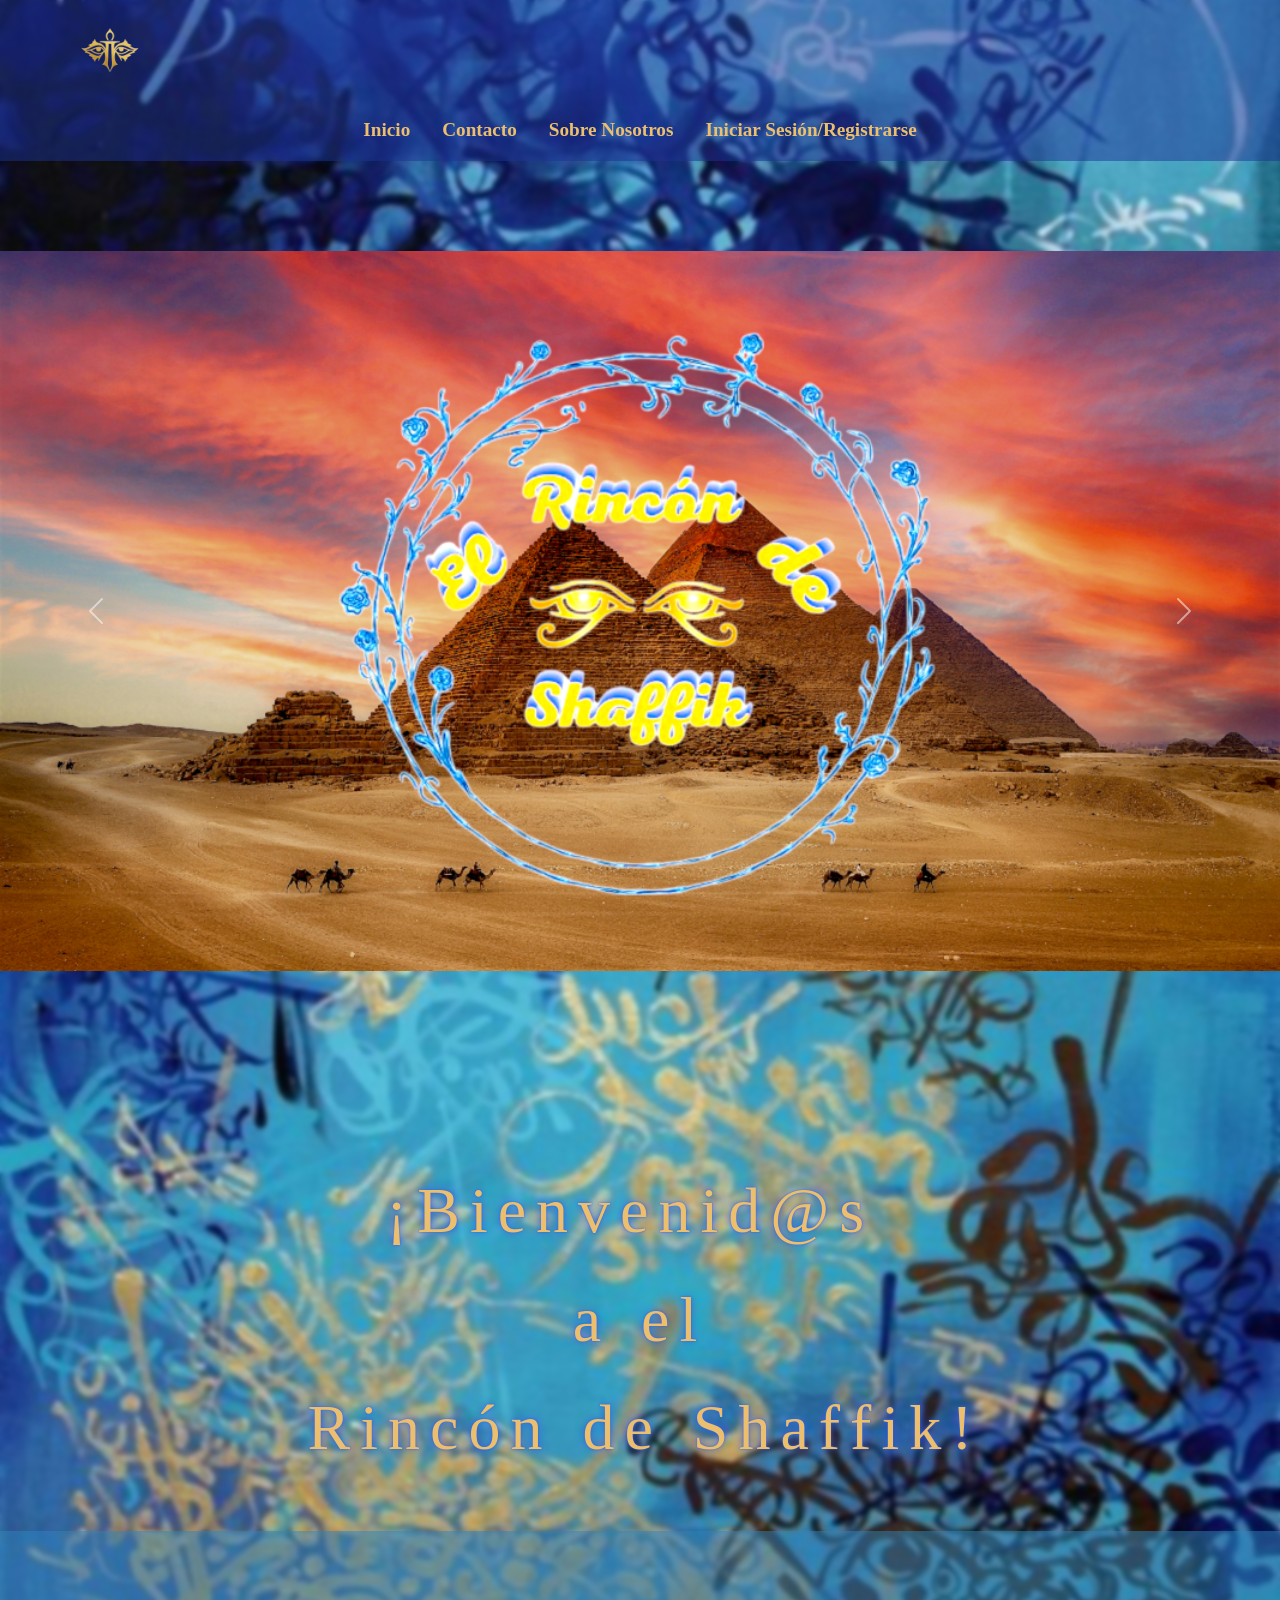
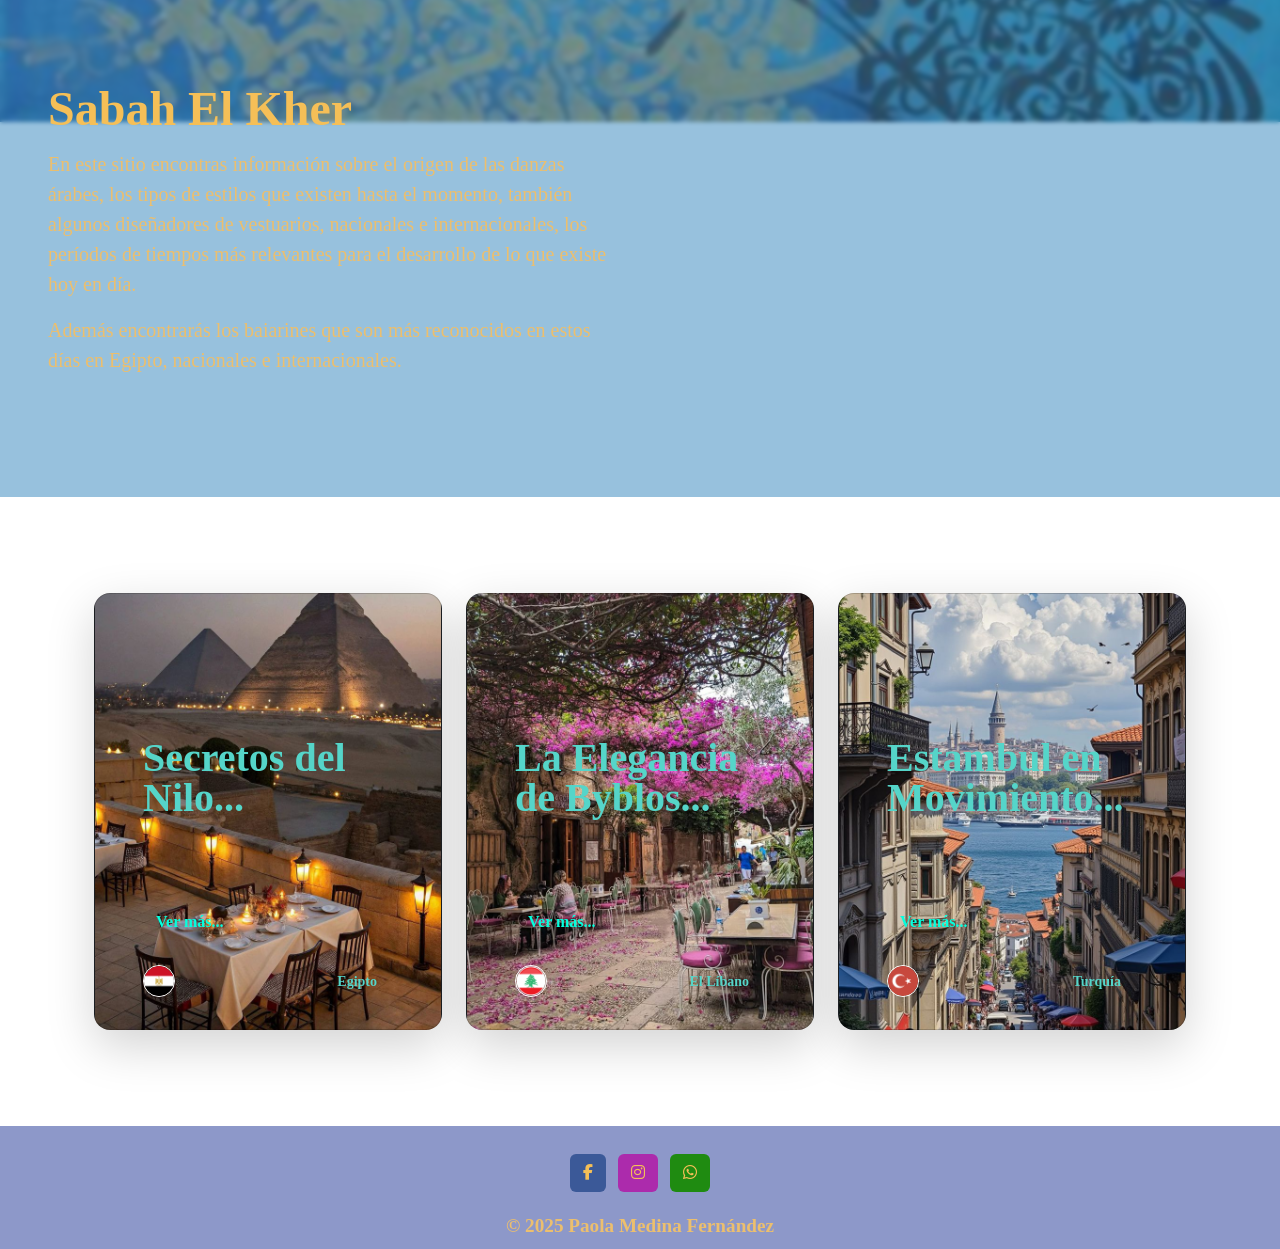
==== HTML/index.html @ 40ec4230 "tarea dos de bootstrap 'modificar nosotros'" ====
<!DOCTYPE html>
<html lang="en">
<head>
    <meta charset="UTF-8">
    <meta name="viewport" content="width=device-width, initial-scale=1.0">
    <title>El Rincón de Shafik</title>
    <link rel="shortcut icon" href="/img/logo1.png" type="image/x-pnj">
    <link href="https://cdn.jsdelivr.net/npm/bootstrap@5.2.3/dist/css/bootstrap.min.css" rel="stylesheet" integrity="sha384-rbsA2VBKQhggwzxH7pPCaAqO46MgnOM80zW1RWuH61DGLwZJEdK2Kadq2F9CUG65" crossorigin="anonymous">
    <link rel="stylesheet" href="https://cdnjs.cloudflare.com/ajax/libs/font-awesome/6.4.0/css/all.min.css">
    <link rel="stylesheet" href="/CSS/style.css">
</head>
<body>
    <div class="bckgd">
        <header class="header">
            <div class="container-fluid d-flex flex-wrap justify-content-center align-items-center">
                <a class="d-flex mb-sm-0 mb-md-0 mb-lg-0 me-lg-auto me-md-auto me-sm-auto ms-5" href="/HTML/index.html" >
                    <img src="/img/1.png" alt="Logo" height="100">
                </a>
            </div>
        </header>
        <nav class="navbar navbar-expand-lg">
            <div class="container-fluid d-flex flex-wrap justify-content-center">
                <button class="navbar-toggler" data-bs-toggle="collapse" data-bs-target="#miMenu">
                    <span class="navbar-toggler-icon text-info"></span>
                </button>
                <div class="collapse navbar-collapse " id="miMenu">
                    <ul class="nav me-auto justify-content-center mx-auto">
                        <li class="nav-item"  id="bin">
                            <a href="/HTML/index.html" class="nav-link nav-active" id="leter" aria-current="page">Inicio</a>
                        </li>
                        <li class="nav-item" id="bco">
                            <a href="/HTML/contact.html" class="nav-link" id="leter">Contacto</a>
                        </li>
                        <li class="nav-item" id="bus">
                            <a href="/HTML/us.html" class="nav-link" id="leter">Sobre Nosotros</a>
                        </li>
                        <li class="nav-item" id="blo">
                            <a href="/HTML/login.html" class="nav-link" id="leter">Iniciar Sesión/Registrarse</a>
                        </li>
                    </ul>
                </div>
            </div>
        </nav>
    </div>
    <div class="carousel carousel-fade" id="mCarrusel">
        <div class="carousel-inner">
            <div class="carousel-item active">
                <img src="/img/7YrobQvFFzw8aWsAUtoYXB.png" alt="Piramides">
            </div>
            <div class="carousel-item">
                <img src="/img/Pyramid of Giza 1.webp" alt="Piramides de Giza">
            </div>
            <div class="carousel-item">
                <img src="/ruinas-de-palmira-en-siria-51965-xl.jpg" alt="Ruinas de Palimra">
            </div>
        </div>
        <button class="carousel-control-prev" type="button" data-bs-target="#mCarrusel" data-bs-slide="prev"> 
            <span class="carousel-control-prev-icon" aria-hidden="true"></span> 
            <span class="visually-hidden">Previous</span> 
        </button> 
        <button class="carousel-control-next" type="button" data-bs-target="#mCarrusel" data-bs-slide="next"> 
            <span class="carousel-control-next-icon" aria-hidden="true"></span> 
            <span class="visually-hidden">Next</span> 
        </button>
    </div>
    <main>
        <div class="animated-text-container my-5">
            <h1 class="wave-text">
                <span class="wel">¡</span>
                <span class="wel">B</span>
                <span class="wel">i</span>
                <span class="wel">e</span>
                <span class="wel">n</span>
                <span class="wel">v</span>
                <span class="wel">e</span>
                <span class="wel">n</span>
                <span class="wel">i</span>
                <span class="wel">d</span>
                <span class="wel">@</span>
                <span class="wel">s</span>
                <span class="wel"></span>
                <span class="wel"></span>
                <span class="wel"></span>
            </h1>
            <h1 class="wa-text">
                <span class="wel">a</span>
                <span class="wel"></span>
                <span class="wel"></span>
                <span class="wel"></span>
                <span class="wel">e</span>
                <span class="wel">l</span>
                <span class="wel"></span>
            </h1>
            <h1 class="wav-text">
                <span class="wel">R</span>
                <span class="wel">i</span>
                <span class="wel">n</span>
                <span class="wel">c</span>
                <span class="wel">ó</span>
                <span class="wel">n</span>
                <span class="wel"></span>
                <span class="wel"></span>
                <span class="wel"></span>
                <span class="wel">d</span>
                <span class="wel">e</span>
                <span class="wel"></span>
                <span class="wel"></span>
                <span class="wel"></span>
                <span class="wel">S</span>
                <span class="wel">h</span>
                <span class="wel">a</span>
                <span class="wel">f</span>
                <span class="wel">f</span>
                <span class="wel">i</span>
                <span class="wel">k</span>
                <span class="wel">!</span>
            </h1>
        </div>
    </main>
    <article class="heroe">
        <div class="row flex-lg-row-reverse align-items-center g-5 py-5">
            <div class="col-10 col-sm-8 col-lg-6">
                <iframe id="vid" width="560" height="415" src="https://www.youtube.com/embed/DzG20oCSsX0?si=SPbacBWcIrdBKL2g&autoplay=1&mute=1" title="YouTube video player" frameborder="0" allow="accelerometer; autoplay; clipboard-write; encrypted-media; gyroscope; picture-in-picture; web-share" referrerpolicy="strict-origin-when-cross-origin" allowfullscreen></iframe>
            </div>
            <div class="col-lg-6 bk">
                <h1 id="texto" style="color: #f5bf57;" class=" display-5 fw-bold lh-1 mb-3 ps-5">Sabah El Kher</h1>
                <p class="lead ps-5" id="texto">En este sitio encontras información sobre el origen de las danzas árabes,
                        los tipos de estilos que existen hasta el momento, también algunos diseñadores de 
                        vestuarios, nacionales e internacionales, los períodos de tiempos más relevantes 
                        para el desarrollo de lo que existe hoy en día.
                </p>
                <p class="lead ps-5" id="texto">Además encontrarás los baiarines que son más reconocidos en estos días en
                        Egipto, nacionales e internacionales.
                </p>
            </div>
        </div>
    </article>    
    <section>
        <div class="container px-4 py-5" id="custom-cards">
            <div class="row row-cols-1 row-cols-lg-3 align-items-stretch g-4 py-5">
                <div class="col">
                    <div class="card card-cover h-100 overflow-hidden text-bg-dark rounded-4 shadow-lg" style="background-image: url('/img/Romantic_dinner_in_Egypt_.jfif');">
                        <div class="d-flex flex-column h-100 p-5 pb-3 text-white text-shadow-1">
                            <h3 class="pt-5 mt-5 mb-4 display-6 lh-1 fw-bold" id="tto">Secretos del Nilo...</h3>
                            <small class="pt-5 mt-2 mb-4 display-6 lh-1 fw-bold">
                                <button type="button" class=" btn" id="tite" data-bs-toggle="modal" data-bs-target="#egiptoModal">Ver más...</button>
                            </small>
                            <ul class="d-flex list-unstyled mt-auto">
                                <li class="me-auto">
                                    <img src="/img/3253478-egypt-icon-flag_106773.png" alt="Egipto" width="32" height="32" class="rounded-circle border border-white">
                                </li>
                                <li class="d-flex align-items-center me-3">
                                    <svg class="bi me-2" width="1em" height="1em"><use xlink:href="#geo-fill"></use></svg>
                                    <small id="tt">Egipto</small>
                                </li>
                            </ul>
                        </div>
                    </div>
                </div>
                <div class="col">
                    <div class="card card-cover h-100 overflow-hidden text-bg-dark rounded-4 shadow-lg" style="background-image: url('/img/Byblos_lebanons.jfif');">
                        <div class="d-flex flex-column h-100 p-5 pb-3 text-white text-shadow-1">
                            <h3 class="pt-5 mt-5 mb-4 display-6 lh-1 fw-bold" id="tto">La Elegancia de Byblos...</h3>
                            <small class="pt-5 mt-2 mb-4 display-6 lh-1 fw-bold ">
                                <button type="button" class=" btn " id="tite" data-bs-toggle="modal" data-bs-target="#libanoModal">Ver más...</button>
                            </small>
                            <ul class="d-flex list-unstyled mt-auto">
                                <li class="me-auto">
                                    <img src="/img/lebanon_18157.png" alt="El Líbano" width="32" height="32" class="rounded-circle border border-white">
                                </li>
                                <li class="d-flex align-items-center me-3">
                                    <svg class="bi me-2" width="1em" height="1em"><use xlink:href="#geo-fill"></use></svg>
                                    <small id="tt">El Líbano</small>
                                </li>
                            </ul>
                        </div>
                    </div>
                </div>
                <div class="col">
                    <div class="card card-cover h-100 overflow-hidden text-bg-dark rounded-4 shadow-lg" style="background-image: url('/img/turquia.jfif');">
                        <div class="d-flex flex-column h-100 p-5 pb-3 text-shadow-1">
                            <h3 class="pt-5 mt-5 mb-2 display-6 lh-1 fw-bold" id="tto">Estambul en Movimiento...</h3>
                            <small class="pt-5 mt-4 mb-4 display-6 lh-1 fw-bold">
                                <button type="button" class=" btn" id="tite" data-bs-toggle="modal" data-bs-target="#turquiaModal">Ver más...</button>
                            </small>
                            <ul class="d-flex list-unstyled mt-auto">
                                <li class="me-auto">
                                    <img src="/img/turkey_flag_icon_228696.png" alt="Bootstrap" width="32" height="32" class="rounded-circle border border-white">
                                </li>
                                <li class="d-flex align-items-center me-3">
                                    <svg class="bi me-2" width="1em" height="1em"><use xlink:href="#geo-fill"></use></svg>
                                    <small id="tt">Turquía</small>
                                </li>
                            </ul>
                        </div>
                    </div>
                </div>
            </div>
        </div>
    </section>
    <div class="fot">
        <footer class="text-center text-white">
            <div class="container p-4 pb-0">
                <section class="mb-2">
                    <a class="btn btn-floating m-1" id="face" href="#!" role="button">
                        <i class="fab fa-facebook-f"></i
                    ></a>
                    <a class="btn btn-floating m-1" id="inst" href="#!" role="button">
                        <i class="fab fa-instagram"></i
                    ></a>
                    <a class="btn btn-floating m-1" id="wha"href="#!" role="button">
                        <i class="fab fa-whatsapp"></i>
                    </a>
                </section>
            </div>
            <div class="text-center p-2 cred">
                © 2025 Paola Medina Fernández
            </div>
        </footer>
    </div>
    <div class="modal fade" id="egiptoModal" tabindex="-1" aria-labelledby="egiptoModalLabel" aria-hidden="true" style="width: 100vw; height: 100vh;">
        <div class="modal-dialog modal-lg modal-dialog-centered">
            <div class="modal-content modal-egipto">
                <div class="modal-header" style="border-bottom: none;">
                    <h5 class="modal-title" id="egiptoModalLabel">Secretos del Nilo</h5>
                </div>
                <div class="modal-body">
                    <p class="par">Descubre los misterios de la antigua danza egipcia y cómo los movimientos ancestrales han evolucionado para convertirse en el estilo vibrante y expresivo que conocemos hoy. Desde las tumbas faraónicas hasta los escenarios modernos, la danza es el corazón de la cultura egipcia.</p>
                </div>
                <div class="modal-footer" style="border-top: none;">
                    <button type="button" class="btn" id="buut" data-bs-dismiss="modal">Cerrar</button>
                </div>
            </div>
        </div>
    </div>
    <div class="modal fade" id="libanoModal" tabindex="-1" aria-labelledby="libanoModalLabel" aria-hidden="true" style="width: 100vw; height: 100vh;">
        <div class="modal-dialog modal-dialog-centered">
            <div class="modal-content" id="modal-libano">
                <div class="modal-header" style="border-bottom: none;">
                    <h5 class="modal-title display-4" id="libanoModalLabel">La Elegancia de Byblos</h5>
                </div>
                <div class="modal-body">
                    <p class="par">Adéntrate en la historia de la danza libanesa, un arte que combina la gracia del ballet con la pasión de los movimientos folclóricos. Aprende sobre el Dabke, la danza tradicional que une a la gente en celebraciones, y cómo la música libanesa ha influido en la danza del Medio Oriente.</p>
                </div>
                <div class="modal-footer" style="border-top: none;">
                    <button type="button" class="btn" id="buut" data-bs-dismiss="modal">Cerrar</button>
                </div>
            </div>
        </div>
    </div>
    <div class="modal fade" id="turquiaModal" tabindex="-1" aria-labelledby="turquiaModalLabel" aria-hidden="true" style="width: 100vw; height: 100vh;">
        <div class="modal-dialog modal-dialog-centered">
            <div class="modal-content modal-turquia">
                <div class="modal-header" style="border-bottom: none;">
                    <h5 class="modal-title display-4" id="turquiaModalLabel">Estambul en Movimiento</h5>
                </div>
                <div class="modal-body">
                    <p class="par">Explora la rica tradición de la danza turca, una mezcla fascinante de influencias otomanas y del Medio Oriente. Desde las animadas danzas gitanas hasta los elegantes giros de la danza sufi, sumérgete en una cultura donde la música y el movimiento cuentan historias de siglos de antigüedad.</p>
                </div>
                <div class="modal-footer" style="border-top: none;">
                    <button type="button" class="btn" id="buut" data-bs-dismiss="modal">Cerrar</button>
                </div>
            </div>
        </div>
    </div>
    <script src="https://cdn.jsdelivr.net/npm/bootstrap@5.2.3/dist/js/bootstrap.bundle.min.js" integrity="sha384-kenU1KFdBIe4zVF0s0G1M5b4hcpxyD9F7jL+jjXkk+Q2h455rYXK/7HAuoJl+0I4" crossorigin="anonymous"></script>
</body>
</html>
---- CSS/style.css ----
@import url('/CSS/index.css');
@import url('/CSS/contact.css');
@import url('/CSS/login.css');
@import url('/CSS/us.css');
@import url('/CSS/fonts.css');
@import url('/CSS/colors.css');
*{
    font-family: var(--fuente-nine);
    font-size: 16px;
    margin: 0;
    padding: 0;
}
body{
    background-image: url(/img/descarga\(3\).jfif); 
    background-repeat: no-repeat; 
    background-size: cover; 
    background-position: center; 
    background-attachment: fixed; 
    backdrop-filter: blur(2px);
}
.bckgd{
    background-color: var(--color-back);
    backdrop-filter: blur(5px);
}
.navbar-collapse #leter,
.button-container .bn #blo{
    color: var(--color-tres);
    font-weight: bold;
    font-size: larger;
}
/* Color para el estado 'activo' del enlace */
.navbar-collapse .nav-link.active {
    color: var(--color-tres);
    text-shadow: 0px 0px 5px #f9fbfc,
                0px 0px 10px #40d7f1,
                0px 0px 16px #40d7f1;
}
.navbar-collapse .nav-link:hover{
    color: var(--color-siete);
    transform: scale(1.1);
    box-shadow: none;
}
.navbar-toggler-icon {
   background-image: url("data:image/svg+xml,%3Csvg xmlns='http://www.w3.org/2000/svg' width='800px' height='800px' viewBox='0 0 24 24' fill='none'%3E%3Cpath d='M4 6H20M4 12H20M4 18H20' stroke='%2355d5c9' stroke-width='2' stroke-linecap='round' stroke-linejoin='round'/%3E%3C/svg%3E");
   filter: invert(100%) sepia(400%) saturate(2800%) hue-rotate(130deg) brightness(2000%) contrast(100%); 
}
.navbar-toggler:focus {
    box-shadow: none;
    outline: none;
}
@media (max-width: 900px) {
  .navbar-collapse> .navbar-nav {
    flex-direction: column;
    align-items: center;
    justify-content: center;
  }
}
.header> .button-container>button,
nav> .navbar-collapse> .nav{
    transition: transform 0.3s ease-in-out;
}
#bin> #leter:hover, 
#bus> #leter:hover, 
#bco> #leter:hover, 
#blo> #leter:hover{
    text-shadow: 0px 0px 5px #f9fbfc,
                0px 0px 10px #40d7f1,
                0px 0px 16px #40d7f1;
}
#bin> #leter, 
#bus>#leter, 
#bco> #leter, 
#blo> #leter{
    text-decoration: none; 
    font-weight: bold;
    color: var(--color-cuatro); 
}
.carousel {
    width: 100vw;
    height: 100vh;
    overflow: hidden;
}
.carousel-inner, .carousel-item {
    height: 100%;
}
.carousel-item> img {
    width: 100%;
    height: 100%;
    object-fit: contain;
}
.carousel-control-prev,
.carousel-control-next {
    top: 50%;
    transform: translateY(-50%);
}
.fot{
    width: 100%;
    background-color: rgba(28, 51, 148, 0.5);
    backdrop-filter: blur(5px);
}
/*Iconos y animación*/
#face{
    background-color: #3b5998;
}
#inst{
    background-color: #ac2bac;
}
#wha{
    background-color: #1f8b11;
}
#face:hover, #inst:hover, #wha:hover {
    transform: scale(1.2);
    box-shadow: 0px 0px 20px rgba(34, 220, 233, 0.856),
                0px 0px 40px rgba(34, 220, 233, 0.856);
}
#face, #inst, #wha {
    transition: transform 0.3s ease-in-out, box-shadow 0.3s ease-in-out;
    color: #f5bf57;
}
.cred{
    color: var(--color-cuatro);
    font-weight: bold;
    font-size: larger;
}
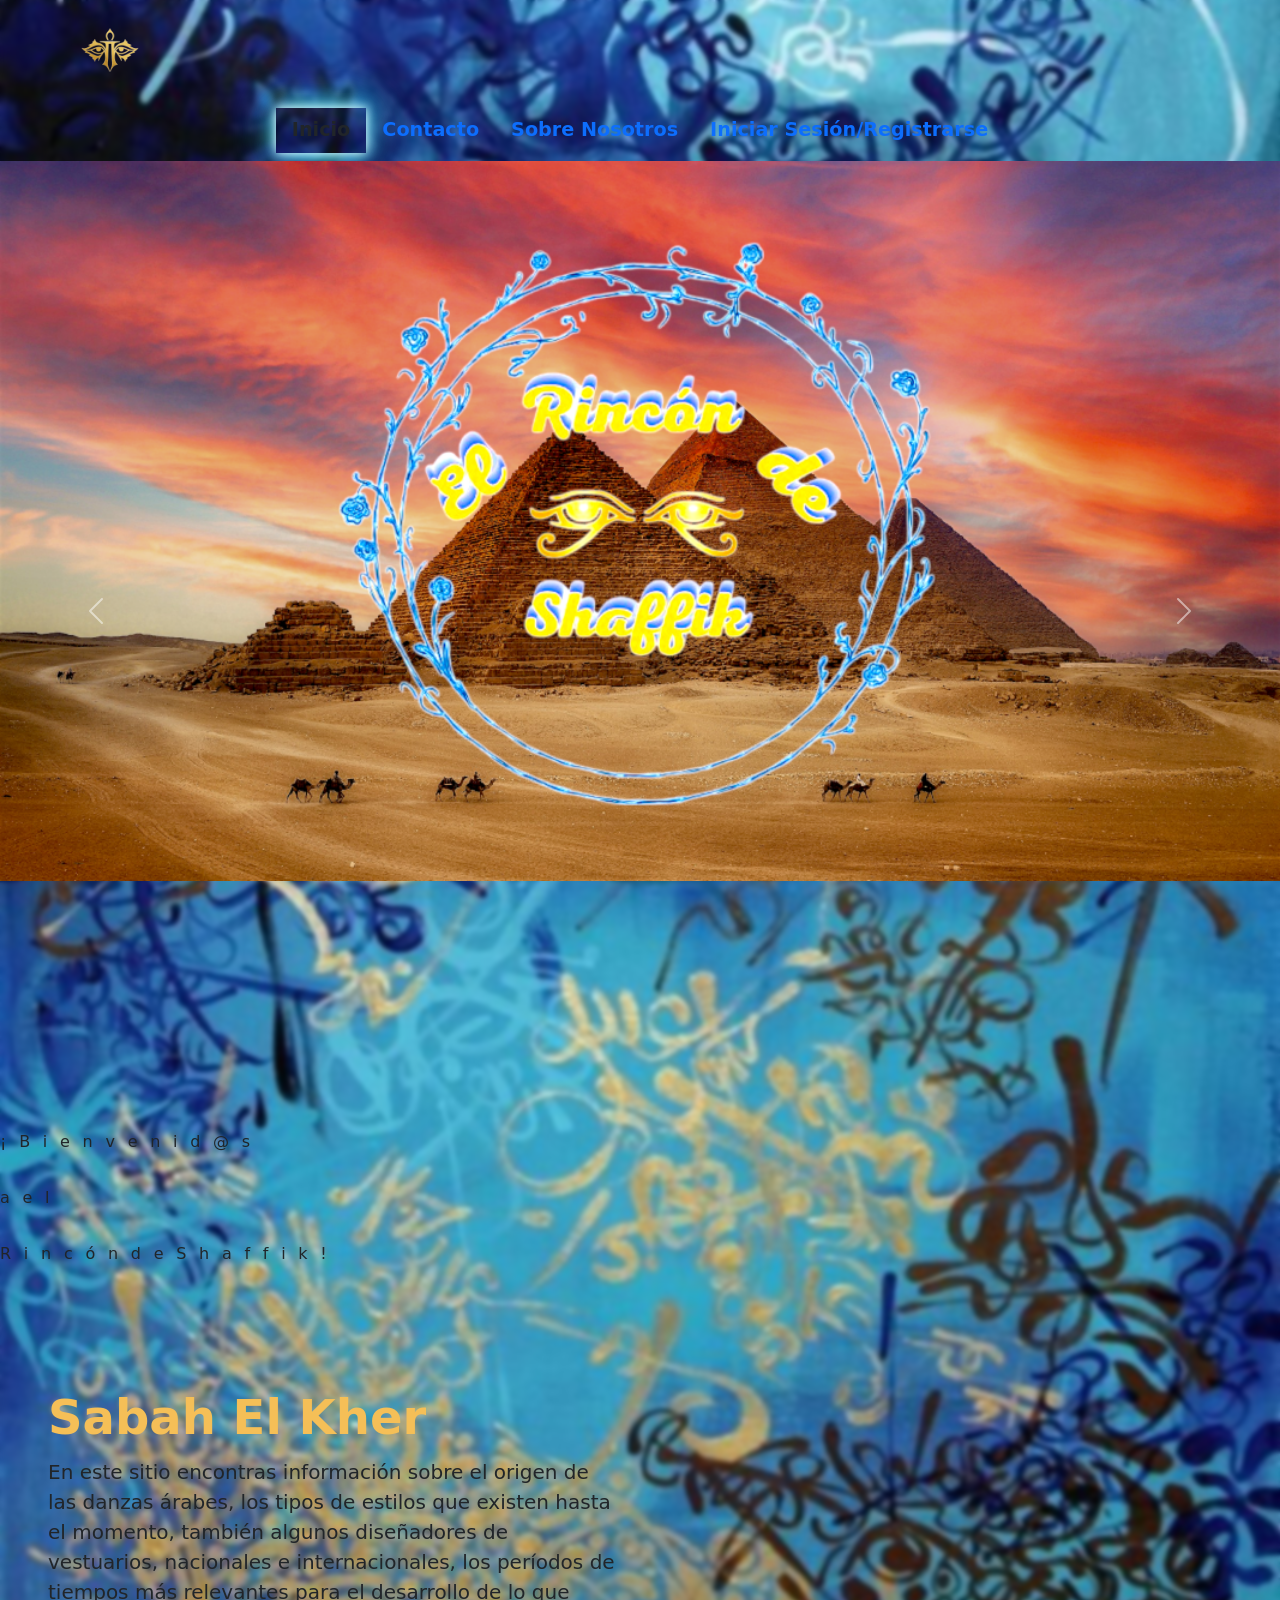
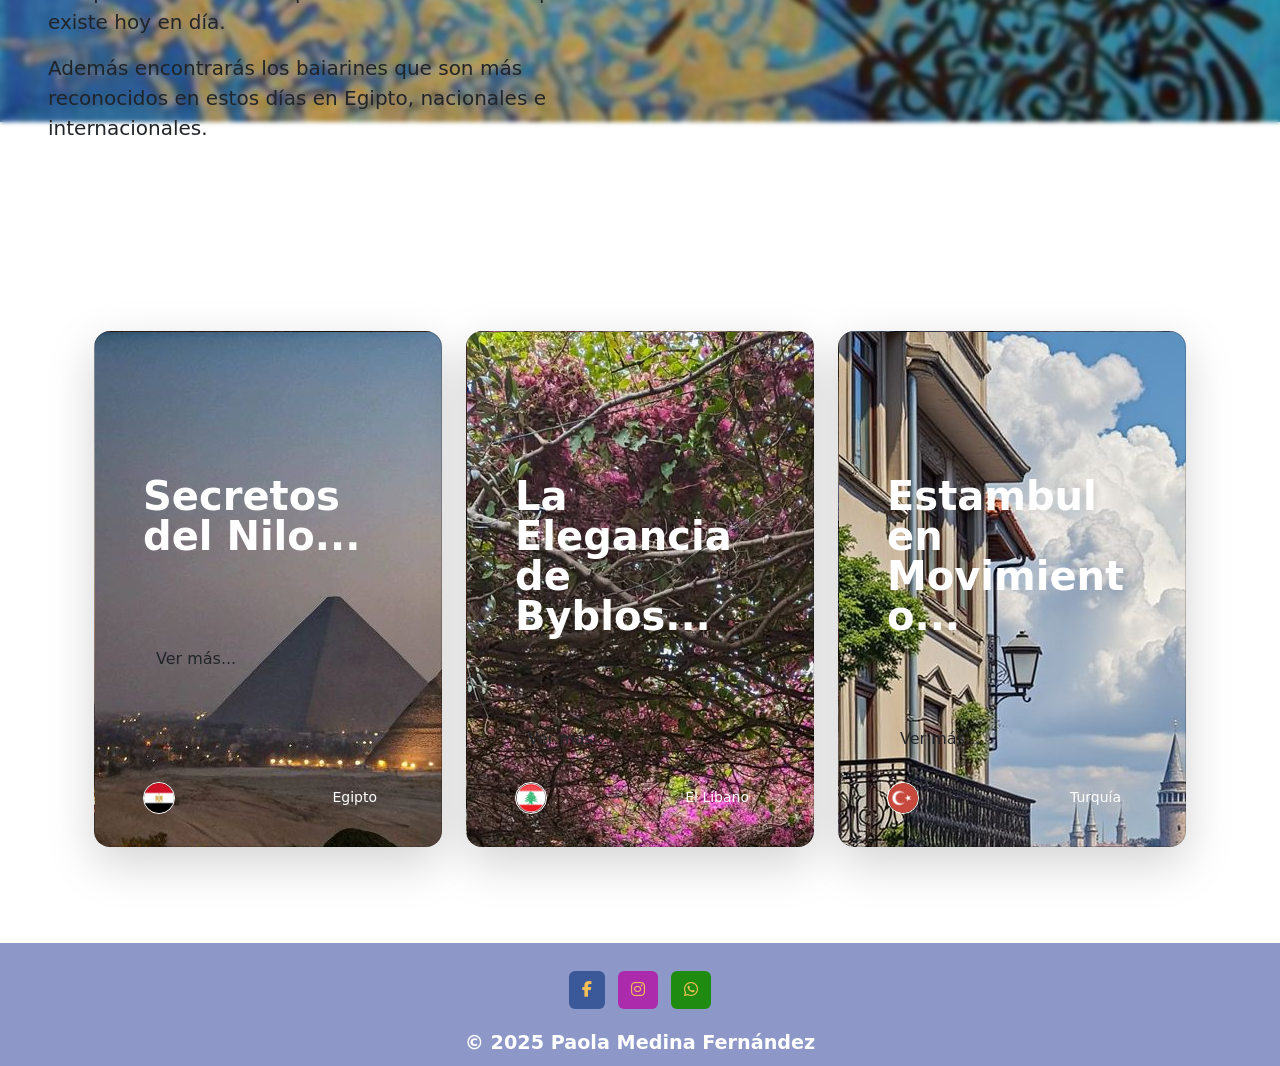
==== commit 0eef30ad: "incorporación de SASS" ====
--- a/HTML/index.html
+++ b/HTML/index.html
@@ -7,7 +7,7 @@
     <link rel="shortcut icon" href="/img/logo1.png" type="image/x-pnj">
     <link href="https://cdn.jsdelivr.net/npm/bootstrap@5.2.3/dist/css/bootstrap.min.css" rel="stylesheet" integrity="sha384-rbsA2VBKQhggwzxH7pPCaAqO46MgnOM80zW1RWuH61DGLwZJEdK2Kadq2F9CUG65" crossorigin="anonymous">
     <link rel="stylesheet" href="https://cdnjs.cloudflare.com/ajax/libs/font-awesome/6.4.0/css/all.min.css">
-    <link rel="stylesheet" href="/CSS/style.css">
+    <link rel="stylesheet" href="/SASS/style.css">
 </head>
 <body>
     <div class="bckgd">
--- a/SASS/style.css
+++ b/SASS/style.css
@@ -0,0 +1,117 @@
+/*Variables colores sombreado*/
+* {
+  font-family: var(--fuente-nine);
+  font-size: 16px;
+  margin: 0;
+  padding: 0;
+}
+
+body {
+  background-image: url(/img/descarga\(3\).jfif);
+  background-repeat: no-repeat;
+  background-size: cover;
+  background-position: center;
+  background-attachment: fixed;
+  -webkit-backdrop-filter: blur(2px);
+          backdrop-filter: blur(2px);
+}
+body .bckgd {
+  background-color: var(--color-back);
+  -webkit-backdrop-filter: blur(5px);
+          backdrop-filter: blur(5px);
+}
+body .bckgd .header .button-container button {
+  transition: transform 0.3s ease-in-out;
+}
+body .bckgd .navbar .navbar-collapse .navbar-toggler .navbar-toggler-icon {
+  background-image: url("data:image/svg+xml,%3Csvg xmlns='http://www.w3.org/2000/svg' width='800px' height='800px' viewBox='0 0 24 24' fill='none'%3E%3Cpath d='M4 6H20M4 12H20M4 18H20' stroke='%2355d5c9' stroke-width='2' stroke-linecap='round' stroke-linejoin='round'/%3E%3C/svg%3E");
+  filter: invert(100%) sepia(400%) saturate(2800%) hue-rotate(130deg) brightness(2000%) contrast(100%);
+}
+body .bckgd .navbar .navbar-collapse .navbar-toggler:focus {
+  box-shadow: none;
+  outline: none;
+}
+body .bckgd .navbar .navbar-collapse .nav {
+  transition: transform 0.3s ease-in-out;
+}
+@media (max-width: 900px) {
+  body .bckgd .navbar .navbar-collapse .nav {
+    flex-direction: column;
+    align-items: center;
+    justify-content: center;
+  }
+}
+body .bckgd .navbar .navbar-collapse .nav-link:hover {
+  color: var(--color-siete);
+  transform: scale(1.1);
+  box-shadow: none;
+}
+body .bckgd .navbar .navbar-collapse .nav-active {
+  color: var(--color-siete) !important;
+  box-shadow: 0px 0px 10px #f9fbfc, 0px 0px 20px #40d7f1, 0px 0px 40px #40d7f1;
+}
+body .bckgd .navbar .navbar-collapse #bin, body .bckgd .navbar .navbar-collapse #bus, body .bckgd .navbar .navbar-collapse #bco, body .bckgd .navbar .navbar-collapse #blo {
+  text-decoration: none;
+  font-weight: bold;
+  font-size: larger;
+  color: var(--color-cuatro);
+}
+body .bckgd .navbar .navbar-collapse #bin:hover, body .bckgd .navbar .navbar-collapse #bus:hover, body .bckgd .navbar .navbar-collapse #bco:hover, body .bckgd .navbar .navbar-collapse #blo:hover {
+  text-shadow: 0px 0px 5px #f9fbfc, 0px 0px 10px #40d7f1, 0px 0px 16px #40d7f1;
+}
+body .carousel {
+  width: 100vw;
+  height: 100vh;
+  overflow: hidden;
+}
+body .carousel .carousel-item {
+  height: 100%;
+}
+body .carousel .carousel-item img {
+  width: 100%;
+  height: 100%;
+  -o-object-fit: contain;
+     object-fit: contain;
+}
+body .carousel .carousel-control-prev, body .carousel .carousel-control-next {
+  top: 50%;
+  transform: translateY(-50%);
+}
+body .fot {
+  width: 100%;
+  background-color: rgba(28, 51, 148, 0.5);
+  -webkit-backdrop-filter: blur(5px);
+          backdrop-filter: blur(5px);
+}
+body .fot #face {
+  background-color: #3b5998;
+  transition: transform 0.3s ease-in-out, box-shadow 0.3s ease-in-out;
+  color: #f5bf57;
+}
+body .fot #face:hover {
+  transform: scale(1.2);
+  box-shadow: 0px 0px 20px rgba(34, 220, 233, 0.856), 0px 0px 40px rgba(34, 220, 233, 0.856);
+}
+body .fot #inst {
+  background-color: #ac2bac;
+  transition: transform 0.3s ease-in-out, box-shadow 0.3s ease-in-out;
+  color: #f5bf57;
+}
+body .fot #inst:hover {
+  transform: scale(1.2);
+  box-shadow: 0px 0px 20px rgba(34, 220, 233, 0.856), 0px 0px 40px rgba(34, 220, 233, 0.856);
+}
+body .fot #wha {
+  background-color: #1f8b11;
+  transition: transform 0.3s ease-in-out, box-shadow 0.3s ease-in-out;
+  color: #f5bf57;
+}
+body .fot #wha:hover {
+  transform: scale(1.2);
+  box-shadow: 0px 0px 20px rgba(34, 220, 233, 0.856), 0px 0px 40px rgba(34, 220, 233, 0.856);
+}
+body .fot .cred {
+  color: var(--color-cuatro);
+  font-weight: bold;
+  font-size: larger;
+}/*# sourceMappingURL=style.css.map */
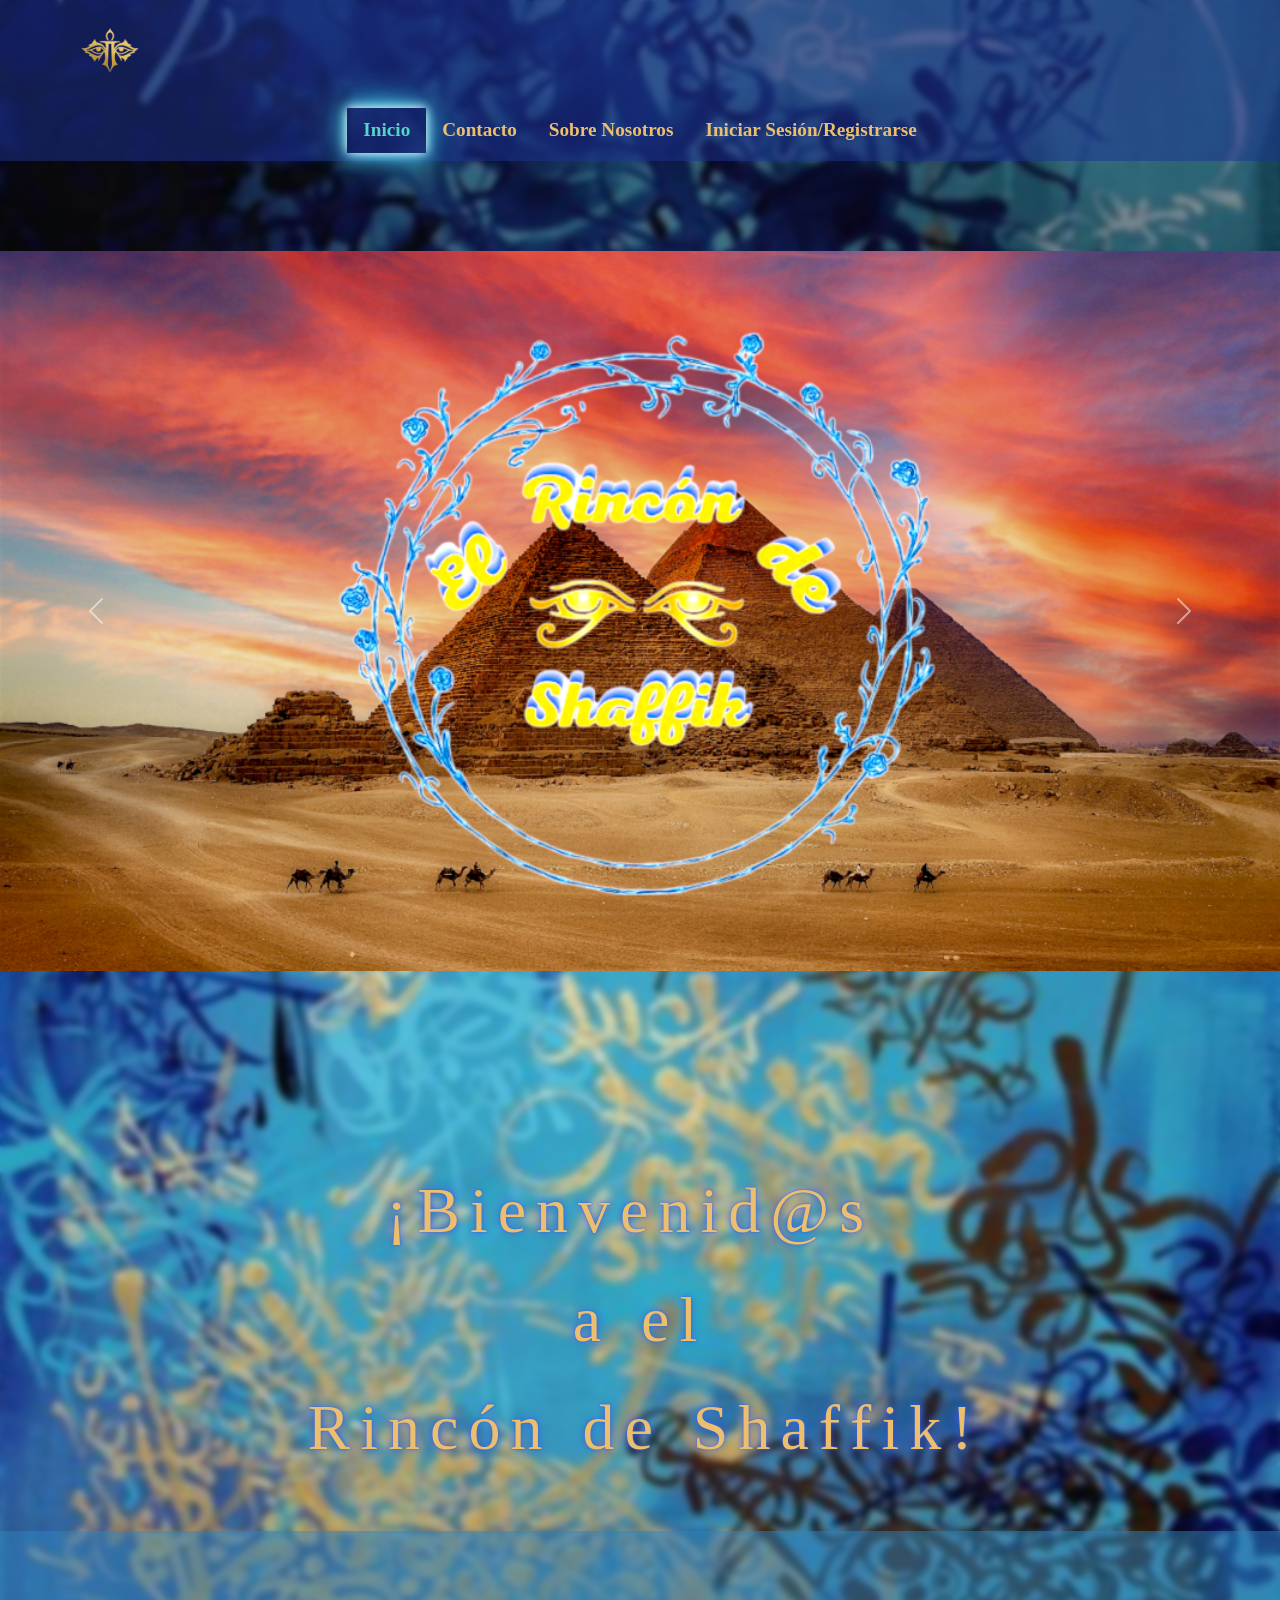
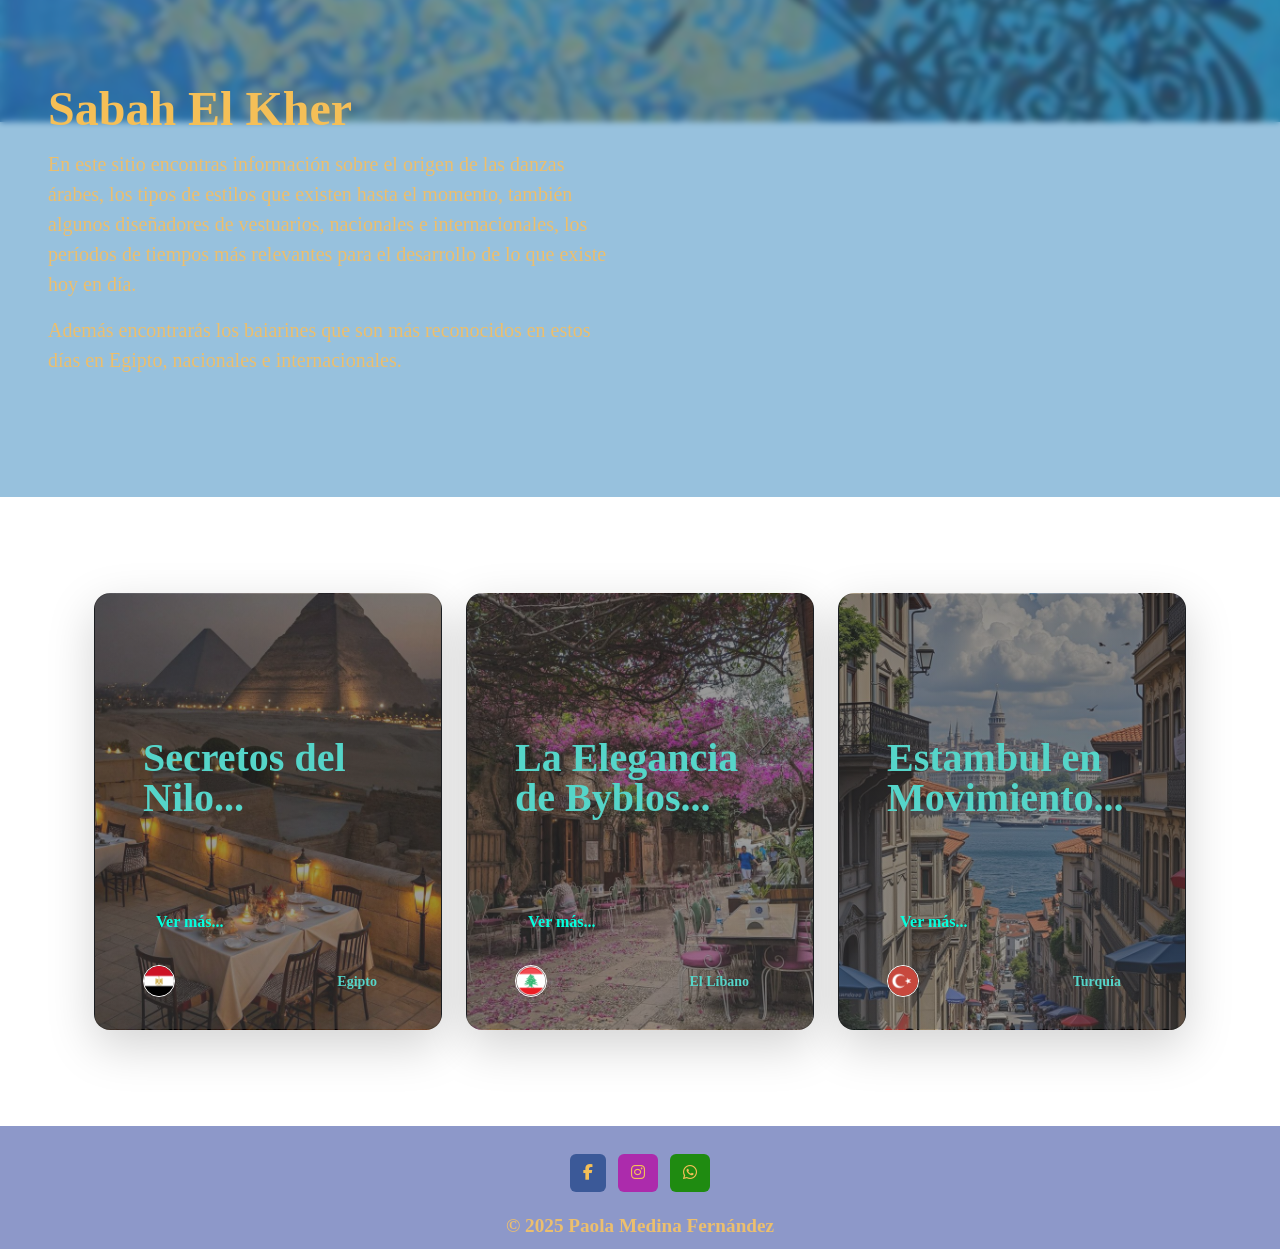
==== commit eeea059f: "modificaiones bootstrap" ====
--- a/HTML/index.html
+++ b/HTML/index.html
@@ -7,7 +7,7 @@
     <link rel="shortcut icon" href="/img/logo1.png" type="image/x-pnj">
     <link href="https://cdn.jsdelivr.net/npm/bootstrap@5.2.3/dist/css/bootstrap.min.css" rel="stylesheet" integrity="sha384-rbsA2VBKQhggwzxH7pPCaAqO46MgnOM80zW1RWuH61DGLwZJEdK2Kadq2F9CUG65" crossorigin="anonymous">
     <link rel="stylesheet" href="https://cdnjs.cloudflare.com/ajax/libs/font-awesome/6.4.0/css/all.min.css">
-    <link rel="stylesheet" href="/SASS/style.css">
+    <link rel="stylesheet" href="/CSS/style.css">
 </head>
 <body>
     <div class="bckgd">
@@ -139,7 +139,7 @@
         <div class="container px-4 py-5" id="custom-cards">
             <div class="row row-cols-1 row-cols-lg-3 align-items-stretch g-4 py-5">
                 <div class="col">
-                    <div class="card card-cover h-100 overflow-hidden text-bg-dark rounded-4 shadow-lg" style="background-image: url('/img/Romantic_dinner_in_Egypt_.jfif');">
+                    <div class="card card-cover h-100 overflow-hidden text-bg-dark rounded-4 shadow-lg" style="background-image: linear-gradient(rgba(46, 45, 45, 0.5), rgba(71, 71, 71, 0.5)),url('/img/Romantic_dinner_in_Egypt_.jfif');">
                         <div class="d-flex flex-column h-100 p-5 pb-3 text-white text-shadow-1">
                             <h3 class="pt-5 mt-5 mb-4 display-6 lh-1 fw-bold" id="tto">Secretos del Nilo...</h3>
                             <small class="pt-5 mt-2 mb-4 display-6 lh-1 fw-bold">
@@ -158,7 +158,7 @@
                     </div>
                 </div>
                 <div class="col">
-                    <div class="card card-cover h-100 overflow-hidden text-bg-dark rounded-4 shadow-lg" style="background-image: url('/img/Byblos_lebanons.jfif');">
+                    <div class="card card-cover h-100 overflow-hidden text-bg-dark rounded-4 shadow-lg" style="background-image: linear-gradient(rgba(46, 45, 45, 0.5), rgba(71, 71, 71, 0.5)),url('/img/Byblos_lebanons.jfif');">
                         <div class="d-flex flex-column h-100 p-5 pb-3 text-white text-shadow-1">
                             <h3 class="pt-5 mt-5 mb-4 display-6 lh-1 fw-bold" id="tto">La Elegancia de Byblos...</h3>
                             <small class="pt-5 mt-2 mb-4 display-6 lh-1 fw-bold ">
@@ -177,7 +177,7 @@
                     </div>
                 </div>
                 <div class="col">
-                    <div class="card card-cover h-100 overflow-hidden text-bg-dark rounded-4 shadow-lg" style="background-image: url('/img/turquia.jfif');">
+                    <div class="card card-cover h-100 overflow-hidden text-bg-dark rounded-4 shadow-lg" style="background-image: linear-gradient(rgba(46, 45, 45, 0.5), rgba(71, 71, 71, 0.5)),url('/img/turquia.jfif');">
                         <div class="d-flex flex-column h-100 p-5 pb-3 text-shadow-1">
                             <h3 class="pt-5 mt-5 mb-2 display-6 lh-1 fw-bold" id="tto">Estambul en Movimiento...</h3>
                             <small class="pt-5 mt-4 mb-4 display-6 lh-1 fw-bold">
@@ -234,10 +234,10 @@
         </div>
     </div>
     <div class="modal fade" id="libanoModal" tabindex="-1" aria-labelledby="libanoModalLabel" aria-hidden="true" style="width: 100vw; height: 100vh;">
-        <div class="modal-dialog modal-dialog-centered">
+        <div class="modal-dialog modal-lg modal-dialog-centered">
             <div class="modal-content" id="modal-libano">
                 <div class="modal-header" style="border-bottom: none;">
-                    <h5 class="modal-title display-4" id="libanoModalLabel">La Elegancia de Byblos</h5>
+                    <h5 class="modal-title" id="libanoModalLabel">La Elegancia de Byblos</h5>
                 </div>
                 <div class="modal-body">
                     <p class="par">Adéntrate en la historia de la danza libanesa, un arte que combina la gracia del ballet con la pasión de los movimientos folclóricos. Aprende sobre el Dabke, la danza tradicional que une a la gente en celebraciones, y cómo la música libanesa ha influido en la danza del Medio Oriente.</p>
@@ -249,10 +249,10 @@
         </div>
     </div>
     <div class="modal fade" id="turquiaModal" tabindex="-1" aria-labelledby="turquiaModalLabel" aria-hidden="true" style="width: 100vw; height: 100vh;">
-        <div class="modal-dialog modal-dialog-centered">
+        <div class="modal-dialog modal-lg modal-dialog-centered">
             <div class="modal-content modal-turquia">
                 <div class="modal-header" style="border-bottom: none;">
-                    <h5 class="modal-title display-4" id="turquiaModalLabel">Estambul en Movimiento</h5>
+                    <h5 class="modal-title" id="turquiaModalLabel">Estambul en Movimiento</h5>
                 </div>
                 <div class="modal-body">
                     <p class="par">Explora la rica tradición de la danza turca, una mezcla fascinante de influencias otomanas y del Medio Oriente. Desde las animadas danzas gitanas hasta los elegantes giros de la danza sufi, sumérgete en una cultura donde la música y el movimiento cuentan historias de siglos de antigüedad.</p>
--- a/CSS/style.css
+++ b/CSS/style.css
@@ -0,0 +1,123 @@
+@import url('/CSS/index.css');
+@import url('/CSS/contact.css');
+@import url('/CSS/login.css');
+@import url('/CSS/us.css');
+@import url('/CSS/fonts.css');
+@import url('/CSS/colors.css');
+*{
+    font-family: var(--fuente-nine);
+    font-size: 16px;
+}
+body{
+    background-image: linear-gradient(rgba(0, 0, 0, 0.404), rgba(0, 0, 0, 0.308)),url(/img/descarga\(3\).jfif); 
+    background-repeat: no-repeat; 
+    background-size: cover; 
+    background-position: center; 
+    background-attachment: fixed; 
+    backdrop-filter: blur(3px);
+    margin: 0;
+    padding: 0;
+    overflow-x: hidden; /* Oculta cualquier desbordamiento horizontal restante */
+    max-width: 100%;
+}
+.bckgd{
+    background-color: var(--color-back);
+    backdrop-filter: blur(5px);
+}
+.navbar-collapse #leter,
+.button-container .bn #blo{
+    color: var(--color-tres);
+    font-weight: bold;
+    font-size: larger;
+}
+.navbar-collapse .nav-active {
+    color: var(--color-siete) !important;
+    box-shadow: 0px 0px 10px #f9fbfc,
+                0px 0px 20px #40d7f1,
+                0px 0px 40px #40d7f1;
+}
+.navbar-collapse .nav-link:hover{
+    color: var(--color-siete);
+    transform: scale(1.1);
+    box-shadow: none;
+}
+.navbar-toggler-icon {
+   background-image: url("data:image/svg+xml,%3Csvg xmlns='http://www.w3.org/2000/svg' width='800px' height='800px' viewBox='0 0 24 24' fill='none'%3E%3Cpath d='M4 6H20M4 12H20M4 18H20' stroke='%2355d5c9' stroke-width='2' stroke-linecap='round' stroke-linejoin='round'/%3E%3C/svg%3E");
+   filter: invert(100%) sepia(400%) saturate(2800%) hue-rotate(130deg) brightness(2000%) contrast(100%); 
+}
+.navbar-toggler:focus {
+    box-shadow: none;
+    outline: none;
+}
+@media (max-width: 900px) {
+  .navbar-collapse> .navbar-nav {
+    flex-direction: column;
+    align-items: center;
+    justify-content: center;
+  }
+}
+.header> .button-container>button,
+nav> .navbar-collapse> .nav{
+    transition: transform 0.3s ease-in-out;
+}
+#bin> #leter:hover, 
+#bus> #leter:hover, 
+#bco> #leter:hover, 
+#blo> #leter:hover{
+    text-shadow: 0px 0px 5px #f9fbfc,
+                0px 0px 10px #40d7f1,
+                0px 0px 16px #40d7f1;
+}
+#bin> #leter, 
+#bus>#leter, 
+#bco> #leter, 
+#blo> #leter{
+    text-decoration: none; 
+    font-weight: bold;
+    color: var(--color-cuatro); 
+}
+.carousel {
+    height: 100vh;
+    overflow: hidden;   
+}
+.carousel-inner, .carousel-item {
+    height: 100%;
+}
+.carousel-item> img {
+    width: 100%;
+    height: 100%;
+    object-fit: contain;
+}
+.carousel-control-prev,
+.carousel-control-next {
+    top: 50%;
+    transform: translateY(-50%);
+}
+.fot{
+    background-color: rgba(28, 51, 148, 0.5);
+    backdrop-filter: blur(5px);
+}
+/*Iconos y animación*/
+#face{
+    background-color: #3b5998;
+}
+#inst{
+    background-color: #ac2bac;
+}
+#wha{
+    background-color: #1f8b11;
+}
+#face:hover, #inst:hover, #wha:hover {
+    transform: scale(1.2);
+    box-shadow: 0px 0px 20px rgba(34, 220, 233, 0.856),
+                0px 0px 40px rgba(34, 220, 233, 0.856);
+}
+#face, #inst, #wha {
+    transition: transform 0.3s ease-in-out, box-shadow 0.3s ease-in-out;
+    color: #f5bf57;
+}
+.cred{
+    color: var(--color-cuatro);
+    font-weight: bold;
+    font-size: larger;
+}
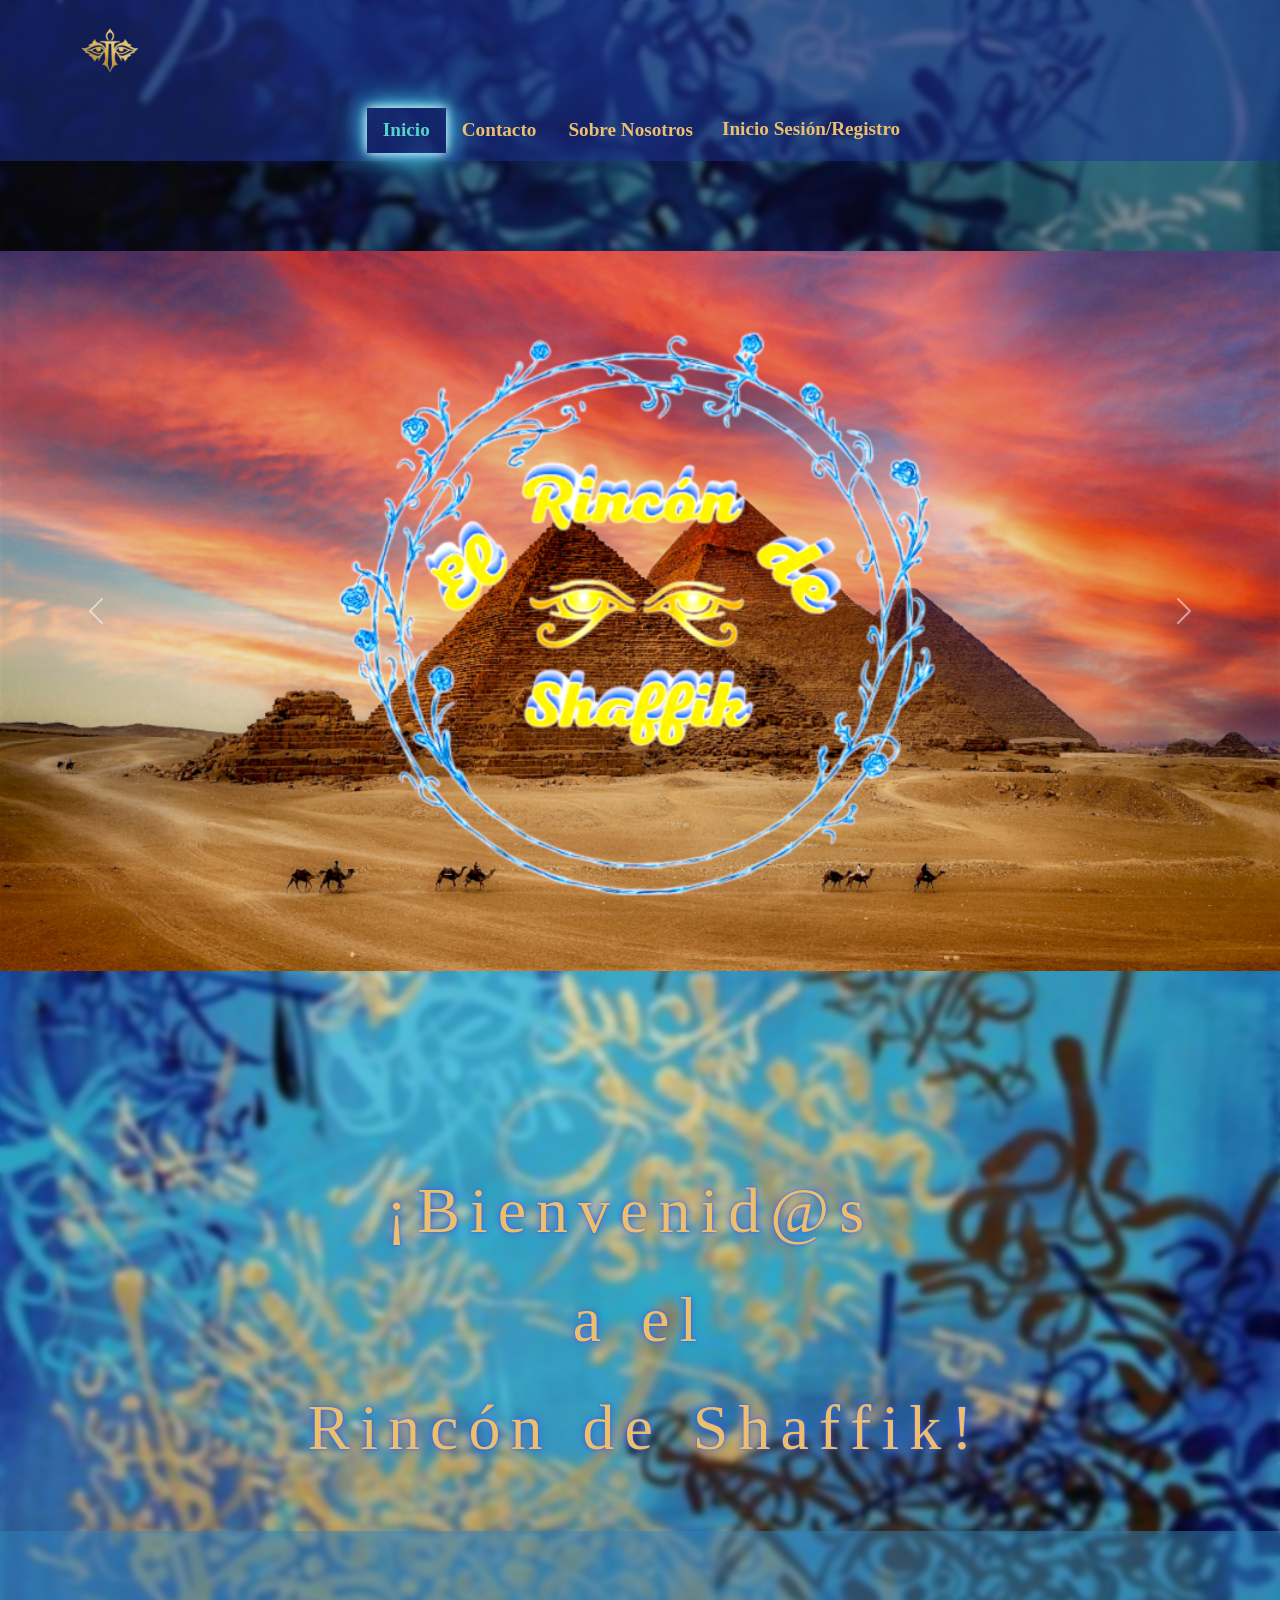
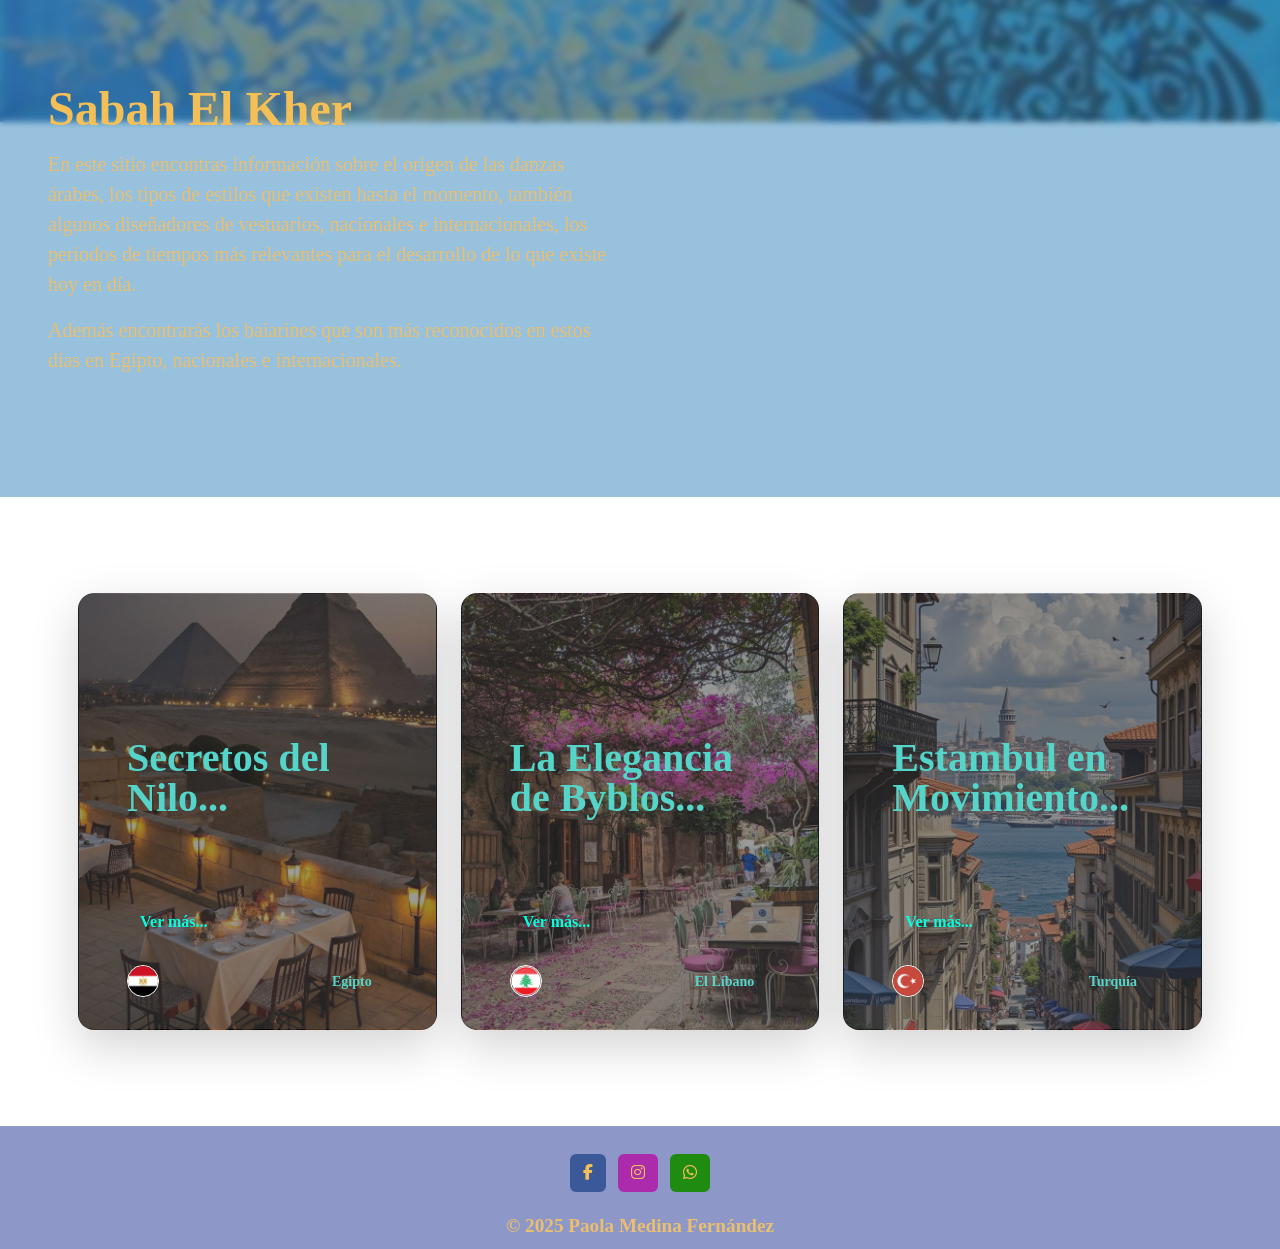
==== commit e0311a7d: "modificaciones finales tarea 2" ====
--- a/HTML/index.html
+++ b/HTML/index.html
@@ -3,6 +3,7 @@
 <head>
     <meta charset="UTF-8">
     <meta name="viewport" content="width=device-width, initial-scale=1.0">
+    <link rel="stylesheet" href="/CSS/style.css">
     <title>El Rincón de Shafik</title>
     <link rel="shortcut icon" href="/img/logo1.png" type="image/x-pnj">
     <link href="https://cdn.jsdelivr.net/npm/bootstrap@5.2.3/dist/css/bootstrap.min.css" rel="stylesheet" integrity="sha384-rbsA2VBKQhggwzxH7pPCaAqO46MgnOM80zW1RWuH61DGLwZJEdK2Kadq2F9CUG65" crossorigin="anonymous">
@@ -35,7 +36,9 @@
                             <a href="/HTML/us.html" class="nav-link" id="leter">Sobre Nosotros</a>
                         </li>
                         <li class="nav-item" id="blo">
-                            <a href="/HTML/login.html" class="nav-link" id="leter">Iniciar Sesión/Registrarse</a>
+                            <a class="btn" id="leter" data-bs-toggle="offcanvas" href="#offcanvasLogin" role="button" aria-controls="offcanvasExample">
+                                Inicio Sesión/Registro
+                            </a>
                         </li>
                     </ul>
                 </div>
@@ -136,10 +139,10 @@
         </div>
     </article>    
     <section>
-        <div class="container px-4 py-5" id="custom-cards">
-            <div class="row row-cols-1 row-cols-lg-3 align-items-stretch g-4 py-5">
+        <div class="container px-2 py-5" id="custom-cards">
+            <div class="row row-cols-1 row-cols-lg-3 align-items-space-between g-4 py-5">
                 <div class="col">
-                    <div class="card card-cover h-100 overflow-hidden text-bg-dark rounded-4 shadow-lg" style="background-image: linear-gradient(rgba(46, 45, 45, 0.5), rgba(71, 71, 71, 0.5)),url('/img/Romantic_dinner_in_Egypt_.jfif');">
+                    <div class="card card-cover w-100 h-100 overflow-hidden text-bg-dark rounded-4 shadow-lg" style="background-image: linear-gradient(rgba(46, 45, 45, 0.5), rgba(71, 71, 71, 0.5)),url('/img/Romantic_dinner_in_Egypt_.jfif');">
                         <div class="d-flex flex-column h-100 p-5 pb-3 text-white text-shadow-1">
                             <h3 class="pt-5 mt-5 mb-4 display-6 lh-1 fw-bold" id="tto">Secretos del Nilo...</h3>
                             <small class="pt-5 mt-2 mb-4 display-6 lh-1 fw-bold">
@@ -158,7 +161,7 @@
                     </div>
                 </div>
                 <div class="col">
-                    <div class="card card-cover h-100 overflow-hidden text-bg-dark rounded-4 shadow-lg" style="background-image: linear-gradient(rgba(46, 45, 45, 0.5), rgba(71, 71, 71, 0.5)),url('/img/Byblos_lebanons.jfif');">
+                    <div class="card card-cover w-100 h-100 overflow-hidden text-bg-dark rounded-4 shadow-lg" style="background-image: linear-gradient(rgba(46, 45, 45, 0.5), rgba(71, 71, 71, 0.5)),url('/img/Byblos_lebanons.jfif');">
                         <div class="d-flex flex-column h-100 p-5 pb-3 text-white text-shadow-1">
                             <h3 class="pt-5 mt-5 mb-4 display-6 lh-1 fw-bold" id="tto">La Elegancia de Byblos...</h3>
                             <small class="pt-5 mt-2 mb-4 display-6 lh-1 fw-bold ">
@@ -177,7 +180,7 @@
                     </div>
                 </div>
                 <div class="col">
-                    <div class="card card-cover h-100 overflow-hidden text-bg-dark rounded-4 shadow-lg" style="background-image: linear-gradient(rgba(46, 45, 45, 0.5), rgba(71, 71, 71, 0.5)),url('/img/turquia.jfif');">
+                    <div class="card card-cover w-100 h-100 overflow-hidden text-bg-dark rounded-4 shadow-lg" style="background-image: linear-gradient(rgba(46, 45, 45, 0.5), rgba(71, 71, 71, 0.5)),url('/img/turquia.jfif');">
                         <div class="d-flex flex-column h-100 p-5 pb-3 text-shadow-1">
                             <h3 class="pt-5 mt-5 mb-2 display-6 lh-1 fw-bold" id="tto">Estambul en Movimiento...</h3>
                             <small class="pt-5 mt-4 mb-4 display-6 lh-1 fw-bold">
@@ -263,6 +266,45 @@
             </div>
         </div>
     </div>
+    <div class="offcanvas offcanvas-end obck" tabindex="-1" id="offcanvasLogin" aria-labelledby="offcanvasExampleLabel">
+        <div class="offcanvas-body">
+            <div class="form-offcanvas-content form-content-base mt-2 p-0">
+                <div class="login-html">
+                    <input id="tab-1" type="radio" name="tab" class="sign-in" checked><label for="tab-1" class="tab">Iniciar Sesión</label>
+                    <input id="tab-2" type="radio" name="tab" class="sign-up">
+                    <label for="tab-2" class="tab">
+                        <a href="/HTML/login.html" class="tab-link">Registrarse</a> 
+                    </label>
+                    <div class="login-form">
+                        <div class="sign-in-htm">
+                            <div class="group">
+                                <label for="user-in" class="label">Usuario:</label>
+                                <input id="user-in" type="text" class="input">
+                            </div>
+                            <div class="group">
+                                <label for="pass-in" class="label">Contraseña:</label>
+                                <input id="pass-in" type="password" class="input" data-type="password">
+                            </div>
+                            <div class="group">
+                                <input id="check" type="checkbox" class="check" checked>
+                                <label for="check">
+                                    <span class="icon"></span> Mantener iniciado
+                                </label>
+                            </div>
+                            <div class="group">
+                                <input type="submit" class="button" value="Iniciar Sesión">
+                            </div>
+                            <div class="hr"></div>
+                            <div class="foot-lnk">
+                                <a class="a" href="/HTML/login.html">Olvidó contraseña?</a>
+                            </div>
+                        </div>
+                    </div>
+                </div>
+            </div>
+        </div>
+    </div>
     <script src="https://cdn.jsdelivr.net/npm/bootstrap@5.2.3/dist/js/bootstrap.bundle.min.js" integrity="sha384-kenU1KFdBIe4zVF0s0G1M5b4hcpxyD9F7jL+jjXkk+Q2h455rYXK/7HAuoJl+0I4" crossorigin="anonymous"></script>
+    <script src="/JS/index.js"></script>
 </body>
 </html>
--- a/CSS/style.css
+++ b/CSS/style.css
@@ -1,6 +1,6 @@
 @import url('/CSS/index.css');
 @import url('/CSS/contact.css');
-@import url('/CSS/login.css');
+@import url('/CSS/login.css'); /* Se mantiene la importación de login.css para los estilos de layout */
 @import url('/CSS/us.css');
 @import url('/CSS/fonts.css');
 @import url('/CSS/colors.css');
@@ -96,6 +96,7 @@
 .fot{
     background-color: rgba(28, 51, 148, 0.5);
     backdrop-filter: blur(5px);
+    position: static;
 }
 /*Iconos y animación*/
 #face{
@@ -120,4 +121,166 @@
     color: var(--color-cuatro);
     font-weight: bold;
     font-size: larger;
+}
+/*--- Offcanvas ---*/
+.clearfix:after,.clearfix:before{
+  content:'';
+  display:table
+}
+.clearfix:after{
+  clear:both;
+  display:block
+}
+.obck{
+    background-image: linear-gradient(rgba(0, 0, 0, 0.404), rgba(0, 0, 0, 0.308)),url(/img/Wallpaper.jfif);
+	background-size: contain;
+    background-repeat: no-repeat;
+}
+.login-html{
+	width:auto;
+	height:auto;
+	position:static;
+	padding:53px 70px 70px 70px;
+	background:rgba(40,57,101,.5);
+    border-radius: 0.375rem;
+}
+.login-html .sign-in-htm{
+	top:0;
+	left:0;
+	right:0;
+	bottom:0;
+	position:absolute;
+	transform:rotateY(180deg);
+	backface-visibility:hidden;
+	transition:all .4s linear;
+}
+.login-html .sign-in,
+.login-html .sign-up,
+.login-form .group .check{
+	display:none;
+}
+.login-html .tab,
+.login-form .group .label,
+.login-form .group .button{
+	text-transform:uppercase;
+}
+.login-html .tab{
+	font-size:22px;
+	margin-right:15px;
+	padding-bottom:5px;
+	margin:0 15px 10px 0;
+	display:inline-block;
+	border-bottom:2px solid transparent;
+    color: #55d5c8;
+    text-decoration: none; 
+    color: inherit; 
+}
+.tab-link{
+    color: #55d5c8;
+    text-decoration: none;
+}
+.login-html .sign-in:checked + .tab{
+	color:#fff;
+	border-color: var(--color-seis);
+}
+.login-form{
+	min-height:390px;
+	position:relative;
+	perspective:1000px;
+	transform-style:preserve-3d;
+}
+.login-form .group{
+	margin-bottom:5px;
+}
+.login-form .group .label,
+.login-form .group .input,
+.login-form .group .button{
+	width:100%;
+	color:#fff;
+	display:block;
+}
+.login-form .group .input,
+.login-form .group .button{
+	border:none;
+	padding:5% 5%;
+	border-radius:25px;
+	background:rgba(255,255,255,.1);
+}
+.login-form .group input[data-type="password"]{
+	-webkit-text-security:circle;
+}
+.login-form .group .label{
+	color:#f5bf57;
+	font-size:12px;
+  padding: 1% 0 1% 0;
+}
+.login-form .group .button{
+	background:#1161ee;
+}
+.login-form .group label .icon{
+	width:15px;
+	height:15px;
+	border-radius:2px;
+	position:relative;
+	display:inline-block;
+	background:rgba(255,255,255,.1);
+  color: #f5bf57;
+}
+.login-form .group label .icon:before,
+.login-form .group label .icon:after{
+	content:'';
+	width:10px;
+	height:2px;
+	background:#fff;
+	position:absolute;
+	transition:all .2s ease-in-out 0s;
+}
+.login-form .group label .icon:before{
+	left:3px;
+	width:5px;
+	bottom:6px;
+	transform:scale(0) rotate(0);
+}
+.login-form .group label .icon:after{
+	top:6px;
+	right:0;
+	transform:scale(0) rotate(0);
+}
+.login-form .group .check + label{
+  color: #f5bf57;
+}
+.login-form .group .check:checked + label{
+	color:#fff;
+}
+.login-form .group .check:checked + label .icon{
+	background:#1161ee;
+}
+.login-form .group .check:checked + label .icon:before{
+	transform:scale(1) rotate(45deg);
+}
+.login-form .group .check:checked + label .icon:after{
+	transform:scale(1) rotate(-45deg);
+}
+.login-html .sign-in:checked + .tab + .sign-up + .tab + .login-form .sign-in-htm{
+	transform:rotate(0);
+}
+.login-html .sign-up:checked + .tab + .login-form .sign-up-htm{
+	transform:rotate(0);
+}
+.hr{
+	height:2px;
+	margin:3px 0 3px 0;
+	background:rgba(255, 255, 255, 0);
+}
+.foot-lnk{
+	text-align:center;
+    margin-bottom: 10%;
+}
+.foot-lnk .a{
+  color: #55d5c8;
+  text-decoration: none;
+}
+.foot-lnk label{
+  color: #55d5c8; 
+  padding-bottom: 20px;
 }
--- a/CSS/style.css
+++ b/CSS/style.css
@@ -1,6 +1,6 @@
 @import url('/CSS/index.css');
 @import url('/CSS/contact.css');
-@import url('/CSS/login.css');
+@import url('/CSS/login.css'); /* Se mantiene la importación de login.css para los estilos de layout */
 @import url('/CSS/us.css');
 @import url('/CSS/fonts.css');
 @import url('/CSS/colors.css');
@@ -96,6 +96,7 @@
 .fot{
     background-color: rgba(28, 51, 148, 0.5);
     backdrop-filter: blur(5px);
+    position: static;
 }
 /*Iconos y animación*/
 #face{
@@ -120,4 +121,166 @@
     color: var(--color-cuatro);
     font-weight: bold;
     font-size: larger;
+}
+/*--- Offcanvas ---*/
+.clearfix:after,.clearfix:before{
+  content:'';
+  display:table
+}
+.clearfix:after{
+  clear:both;
+  display:block
+}
+.obck{
+    background-image: linear-gradient(rgba(0, 0, 0, 0.404), rgba(0, 0, 0, 0.308)),url(/img/Wallpaper.jfif);
+	background-size: contain;
+    background-repeat: no-repeat;
+}
+.login-html{
+	width:auto;
+	height:auto;
+	position:static;
+	padding:53px 70px 70px 70px;
+	background:rgba(40,57,101,.5);
+    border-radius: 0.375rem;
+}
+.login-html .sign-in-htm{
+	top:0;
+	left:0;
+	right:0;
+	bottom:0;
+	position:absolute;
+	transform:rotateY(180deg);
+	backface-visibility:hidden;
+	transition:all .4s linear;
+}
+.login-html .sign-in,
+.login-html .sign-up,
+.login-form .group .check{
+	display:none;
+}
+.login-html .tab,
+.login-form .group .label,
+.login-form .group .button{
+	text-transform:uppercase;
+}
+.login-html .tab{
+	font-size:22px;
+	margin-right:15px;
+	padding-bottom:5px;
+	margin:0 15px 10px 0;
+	display:inline-block;
+	border-bottom:2px solid transparent;
+    color: #55d5c8;
+    text-decoration: none; 
+    color: inherit; 
+}
+.tab-link{
+    color: #55d5c8;
+    text-decoration: none;
+}
+.login-html .sign-in:checked + .tab{
+	color:#fff;
+	border-color: var(--color-seis);
+}
+.login-form{
+	min-height:390px;
+	position:relative;
+	perspective:1000px;
+	transform-style:preserve-3d;
+}
+.login-form .group{
+	margin-bottom:5px;
+}
+.login-form .group .label,
+.login-form .group .input,
+.login-form .group .button{
+	width:100%;
+	color:#fff;
+	display:block;
+}
+.login-form .group .input,
+.login-form .group .button{
+	border:none;
+	padding:5% 5%;
+	border-radius:25px;
+	background:rgba(255,255,255,.1);
+}
+.login-form .group input[data-type="password"]{
+	-webkit-text-security:circle;
+}
+.login-form .group .label{
+	color:#f5bf57;
+	font-size:12px;
+  padding: 1% 0 1% 0;
+}
+.login-form .group .button{
+	background:#1161ee;
+}
+.login-form .group label .icon{
+	width:15px;
+	height:15px;
+	border-radius:2px;
+	position:relative;
+	display:inline-block;
+	background:rgba(255,255,255,.1);
+  color: #f5bf57;
+}
+.login-form .group label .icon:before,
+.login-form .group label .icon:after{
+	content:'';
+	width:10px;
+	height:2px;
+	background:#fff;
+	position:absolute;
+	transition:all .2s ease-in-out 0s;
+}
+.login-form .group label .icon:before{
+	left:3px;
+	width:5px;
+	bottom:6px;
+	transform:scale(0) rotate(0);
+}
+.login-form .group label .icon:after{
+	top:6px;
+	right:0;
+	transform:scale(0) rotate(0);
+}
+.login-form .group .check + label{
+  color: #f5bf57;
+}
+.login-form .group .check:checked + label{
+	color:#fff;
+}
+.login-form .group .check:checked + label .icon{
+	background:#1161ee;
+}
+.login-form .group .check:checked + label .icon:before{
+	transform:scale(1) rotate(45deg);
+}
+.login-form .group .check:checked + label .icon:after{
+	transform:scale(1) rotate(-45deg);
+}
+.login-html .sign-in:checked + .tab + .sign-up + .tab + .login-form .sign-in-htm{
+	transform:rotate(0);
+}
+.login-html .sign-up:checked + .tab + .login-form .sign-up-htm{
+	transform:rotate(0);
+}
+.hr{
+	height:2px;
+	margin:3px 0 3px 0;
+	background:rgba(255, 255, 255, 0);
+}
+.foot-lnk{
+	text-align:center;
+    margin-bottom: 10%;
+}
+.foot-lnk .a{
+  color: #55d5c8;
+  text-decoration: none;
+}
+.foot-lnk label{
+  color: #55d5c8; 
+  padding-bottom: 20px;
 }
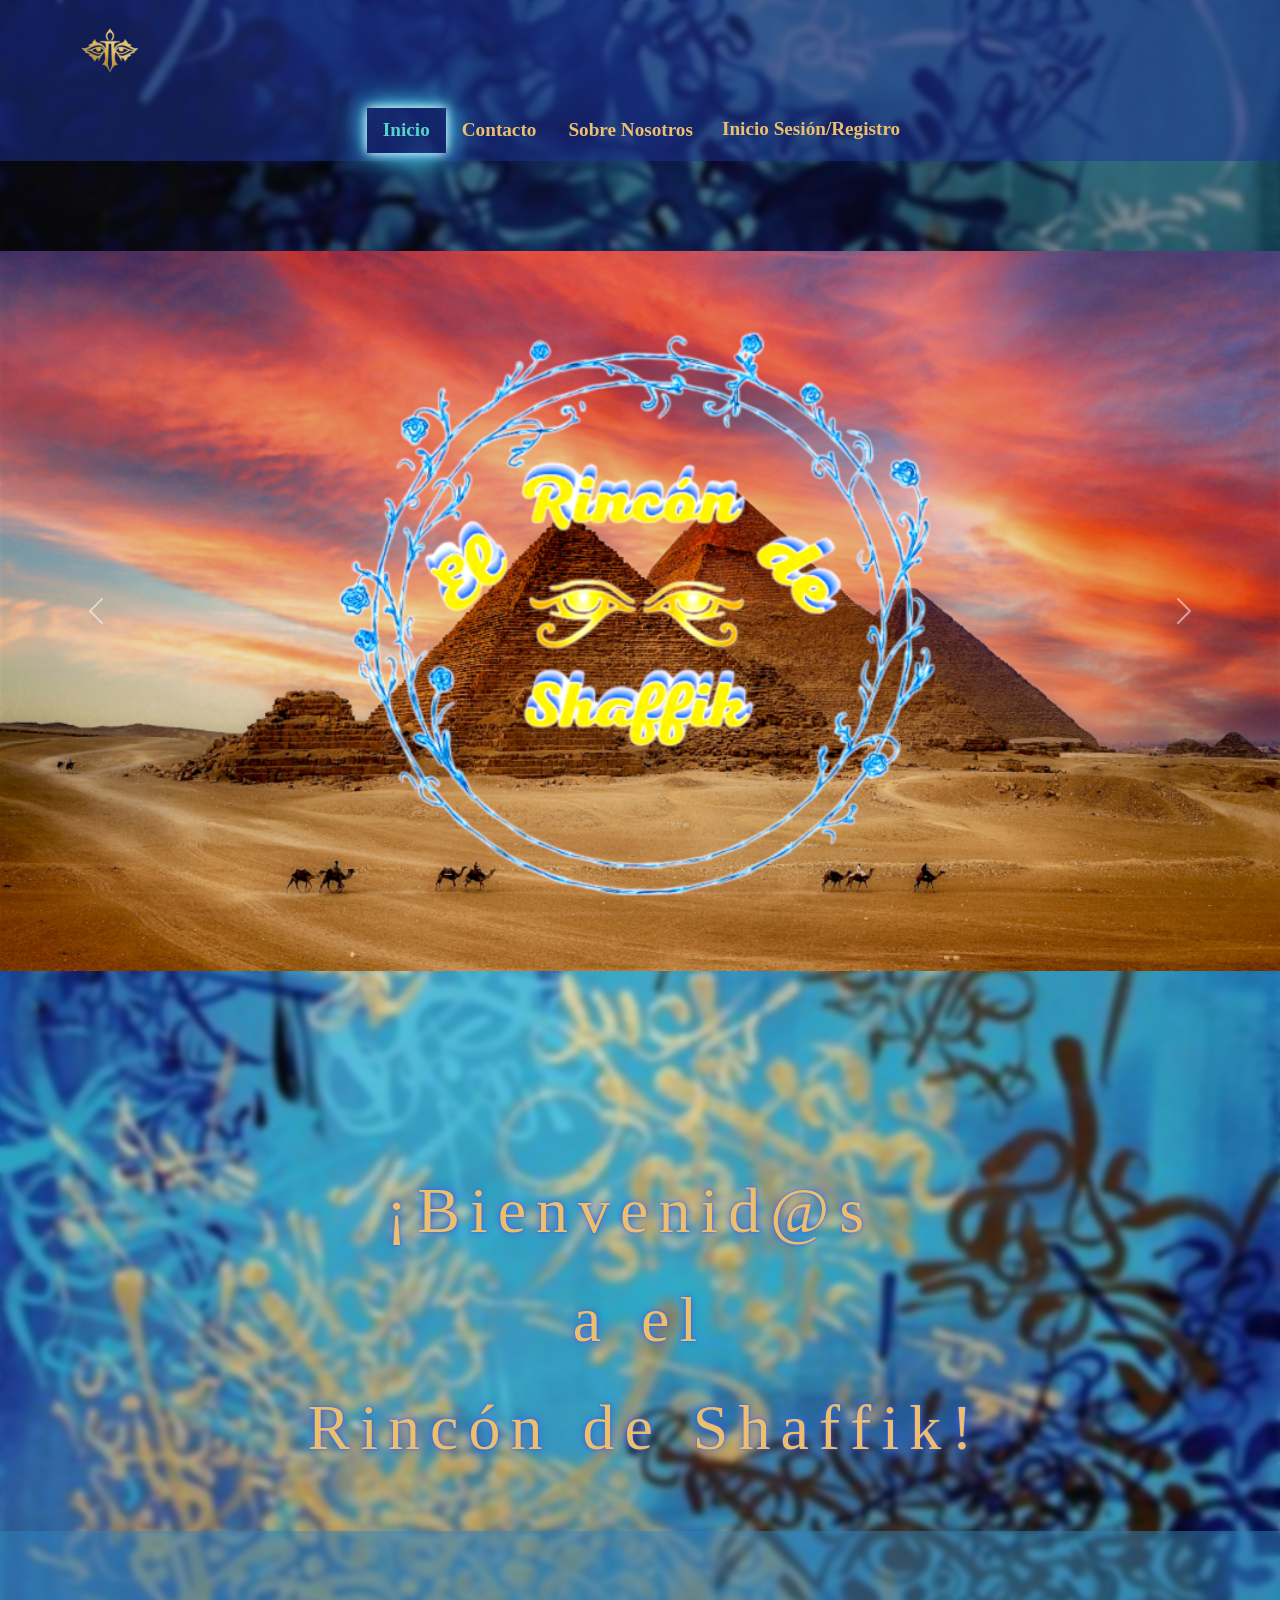
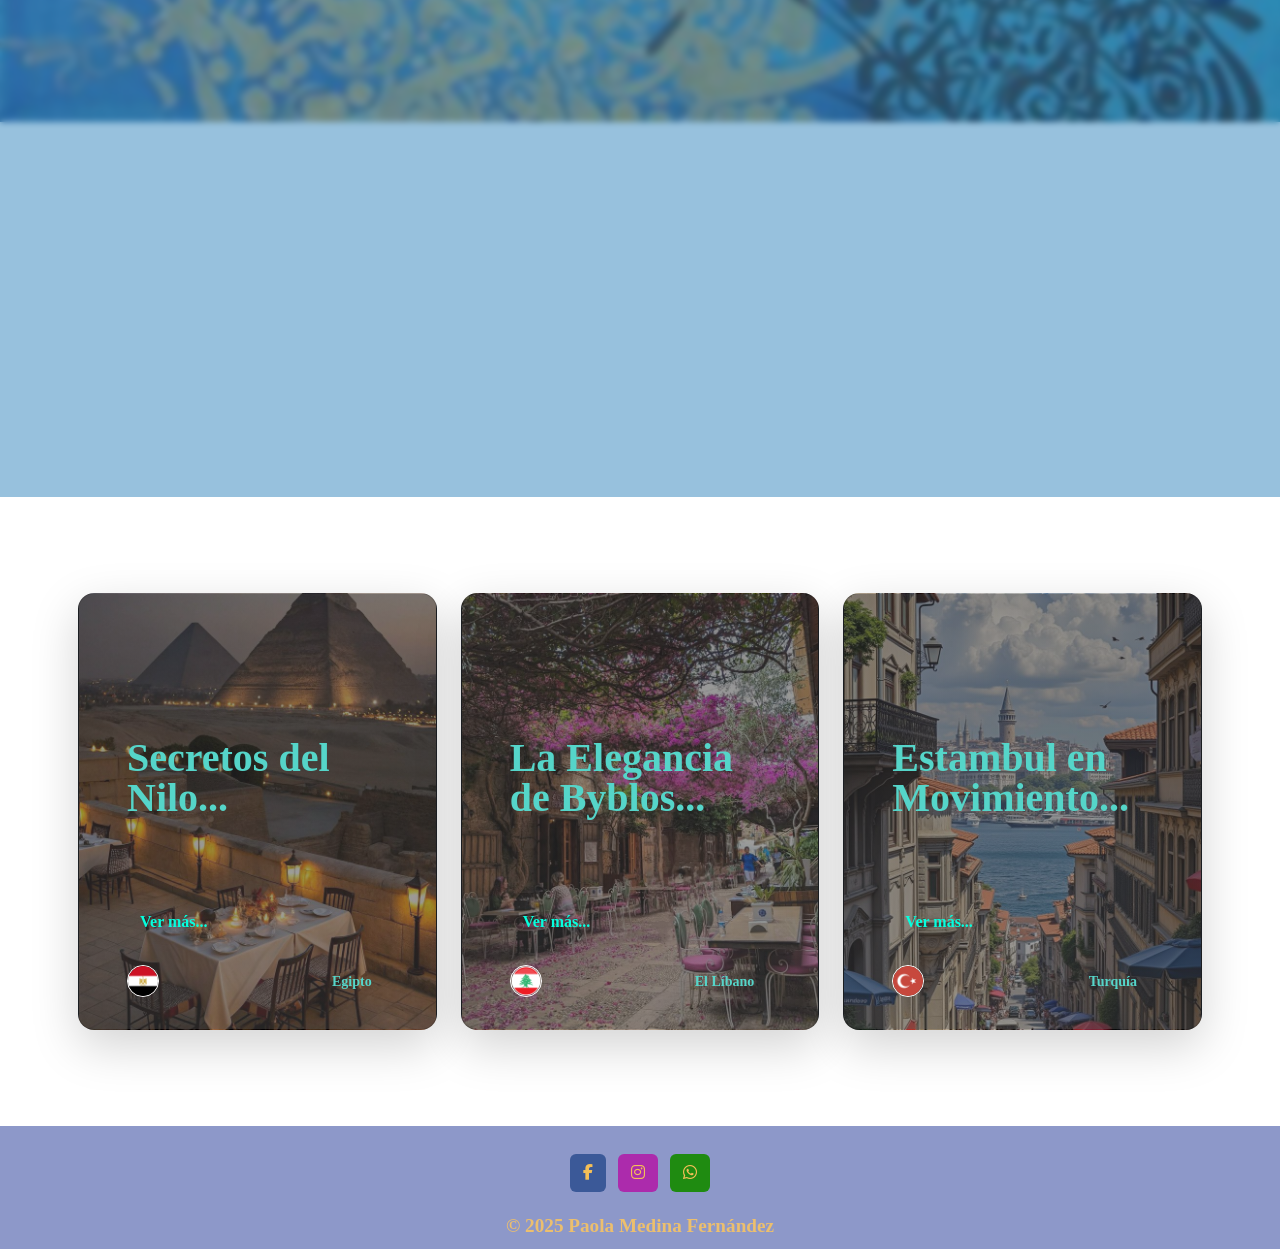
==== commit e1b7f1c1: "modificación tarea 3" ====
--- a/HTML/index.html
+++ b/HTML/index.html
@@ -8,6 +8,7 @@
     <link rel="shortcut icon" href="/img/logo1.png" type="image/x-pnj">
     <link href="https://cdn.jsdelivr.net/npm/bootstrap@5.2.3/dist/css/bootstrap.min.css" rel="stylesheet" integrity="sha384-rbsA2VBKQhggwzxH7pPCaAqO46MgnOM80zW1RWuH61DGLwZJEdK2Kadq2F9CUG65" crossorigin="anonymous">
     <link rel="stylesheet" href="https://cdnjs.cloudflare.com/ajax/libs/font-awesome/6.4.0/css/all.min.css">
+    <link href="https://unpkg.com/aos@2.3.1/dist/aos.css" rel="stylesheet">
     <link rel="stylesheet" href="/CSS/style.css">
 </head>
 <body>
@@ -120,12 +121,12 @@
             </h1>
         </div>
     </main>
-    <article class="heroe">
-        <div class="row flex-lg-row-reverse align-items-center g-5 py-5">
+    <article class="heroe" >
+        <div class="row flex-lg-row-reverse align-items-center g-5 py-5" >
             <div class="col-10 col-sm-8 col-lg-6">
                 <iframe id="vid" width="560" height="415" src="https://www.youtube.com/embed/DzG20oCSsX0?si=SPbacBWcIrdBKL2g&autoplay=1&mute=1" title="YouTube video player" frameborder="0" allow="accelerometer; autoplay; clipboard-write; encrypted-media; gyroscope; picture-in-picture; web-share" referrerpolicy="strict-origin-when-cross-origin" allowfullscreen></iframe>
             </div>
-            <div class="col-lg-6 bk">
+            <div class="col-lg-6 bk" data-aos="zoom-out" data-aos-duration="1000">
                 <h1 id="texto" style="color: #f5bf57;" class=" display-5 fw-bold lh-1 mb-3 ps-5">Sabah El Kher</h1>
                 <p class="lead ps-5" id="texto">En este sitio encontras información sobre el origen de las danzas árabes,
                         los tipos de estilos que existen hasta el momento, también algunos diseñadores de 
@@ -266,6 +267,7 @@
             </div>
         </div>
     </div>
+    <!--Inicio de Sesión-->
     <div class="offcanvas offcanvas-end obck" tabindex="-1" id="offcanvasLogin" aria-labelledby="offcanvasExampleLabel">
         <div class="offcanvas-body">
             <div class="form-offcanvas-content form-content-base mt-2 p-0">
@@ -306,5 +308,6 @@
     </div>
     <script src="https://cdn.jsdelivr.net/npm/bootstrap@5.2.3/dist/js/bootstrap.bundle.min.js" integrity="sha384-kenU1KFdBIe4zVF0s0G1M5b4hcpxyD9F7jL+jjXkk+Q2h455rYXK/7HAuoJl+0I4" crossorigin="anonymous"></script>
     <script src="/JS/index.js"></script>
+    <script src="/JS/login.js"></script>
 </body>
 </html>
--- a/CSS/style.css
+++ b/CSS/style.css
@@ -16,8 +16,7 @@
     background-attachment: fixed; 
     backdrop-filter: blur(3px);
     margin: 0;
-    padding: 0;
-    overflow-x: hidden; /* Oculta cualquier desbordamiento horizontal restante */
+    padding: 0;/* Oculta cualquier desbordamiento horizontal restante */
     max-width: 100%;
 }
 .bckgd{
@@ -78,7 +77,7 @@
 }
 .carousel {
     height: 100vh;
-    overflow: hidden;   
+    /*overflow: hidden;   */
 }
 .carousel-inner, .carousel-item {
     height: 100%;
--- a/CSS/style.css
+++ b/CSS/style.css
@@ -16,8 +16,7 @@
     background-attachment: fixed; 
     backdrop-filter: blur(3px);
     margin: 0;
-    padding: 0;
-    overflow-x: hidden; /* Oculta cualquier desbordamiento horizontal restante */
+    padding: 0;/* Oculta cualquier desbordamiento horizontal restante */
     max-width: 100%;
 }
 .bckgd{
@@ -78,7 +77,7 @@
 }
 .carousel {
     height: 100vh;
-    overflow: hidden;   
+    /*overflow: hidden;   */
 }
 .carousel-inner, .carousel-item {
     height: 100%;
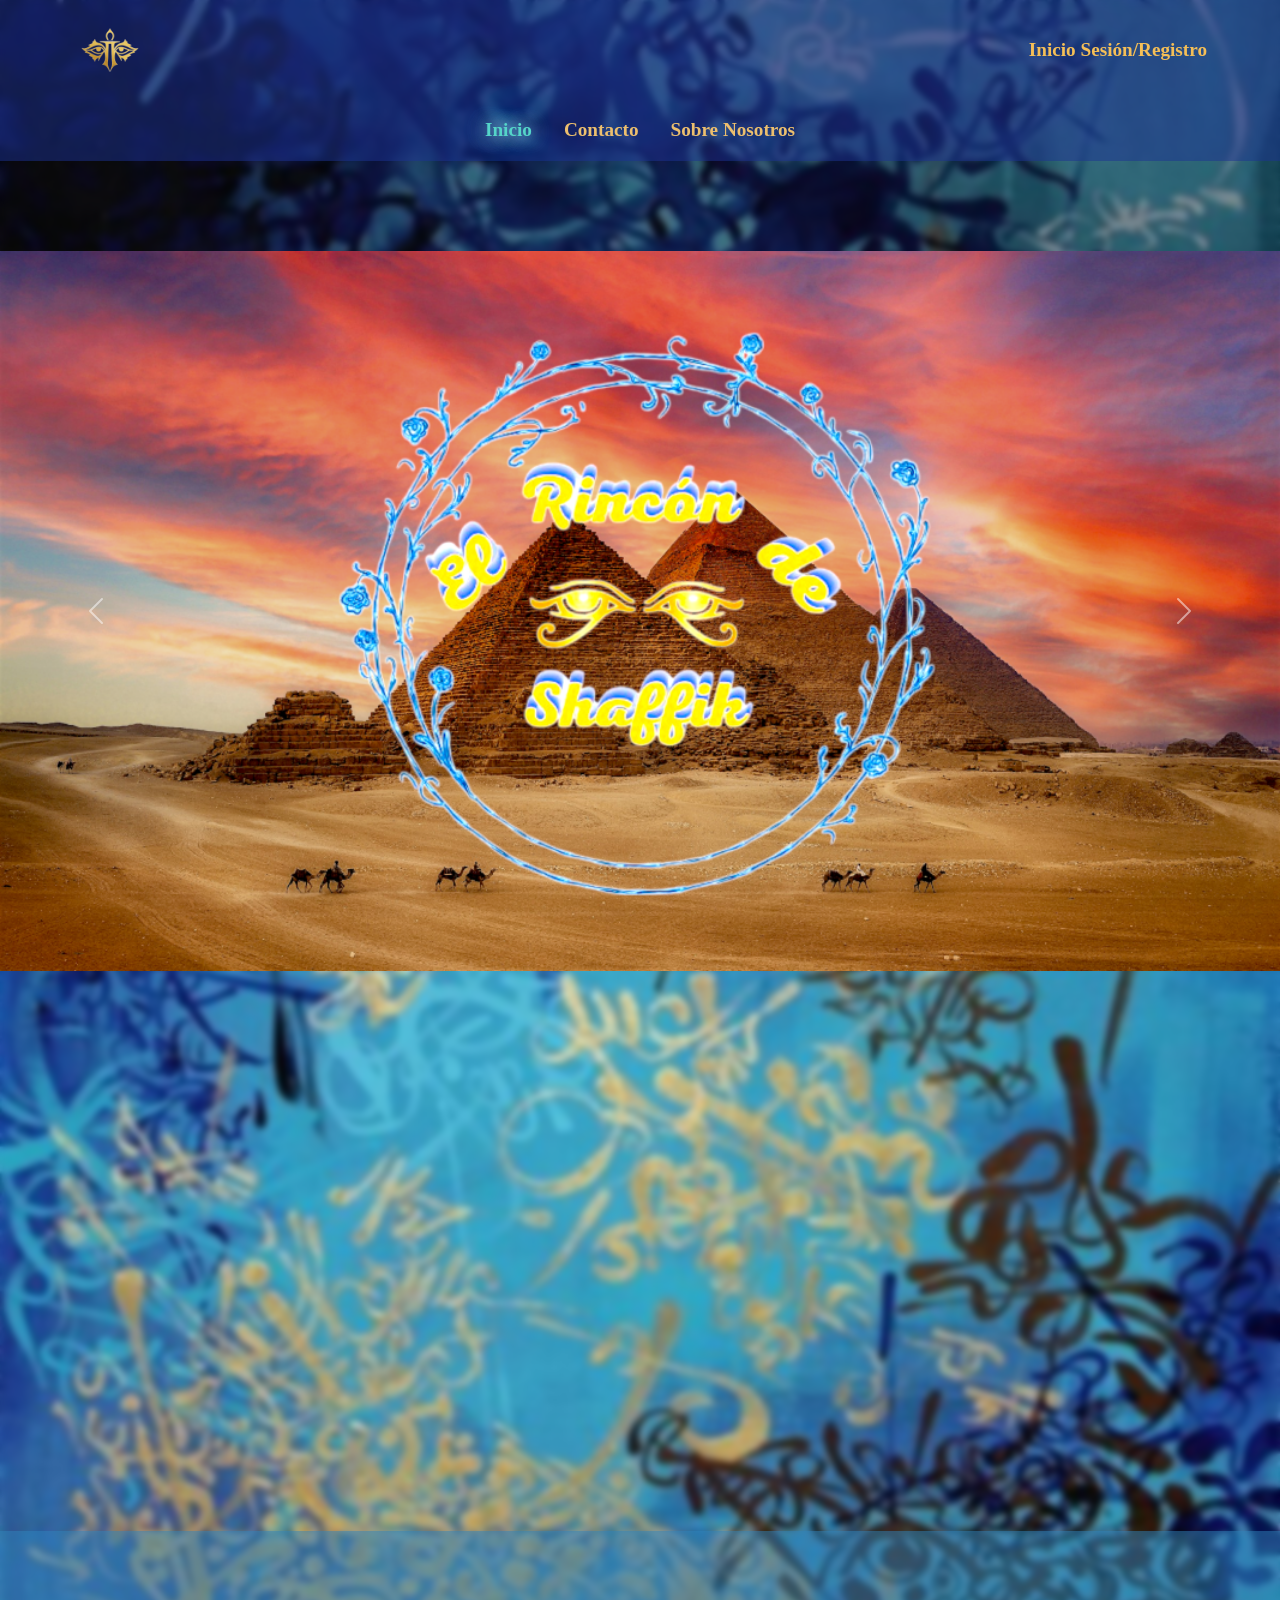
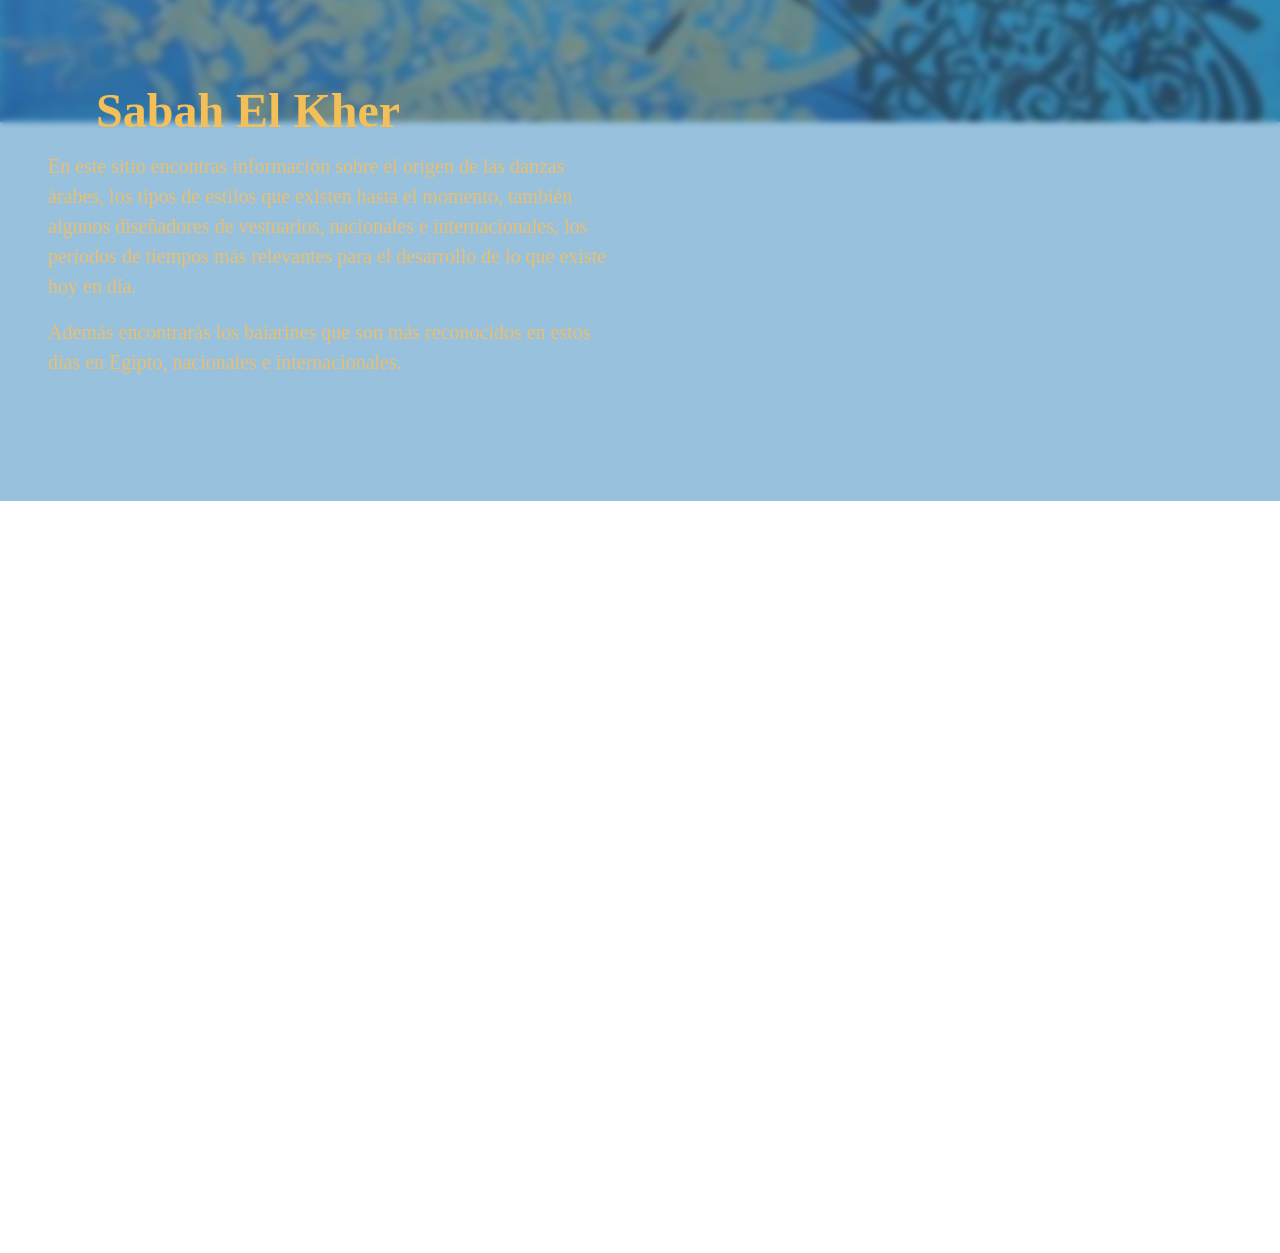
==== commit 3a272669: "modificaciones tarea 3" ====
--- a/HTML/index.html
+++ b/HTML/index.html
@@ -14,10 +14,15 @@
 <body>
     <div class="bckgd">
         <header class="header">
-            <div class="container-fluid d-flex flex-wrap justify-content-center align-items-center">
-                <a class="d-flex mb-sm-0 mb-md-0 mb-lg-0 me-lg-auto me-md-auto me-sm-auto ms-5" href="/HTML/index.html" >
+            <div class="container-fluid d-flex flex-wrap align-items-center">
+                <a class="d-flex justify-content-star mb-sm-0 mb-md-0 mb-lg-0 me-lg-auto me-md-auto me-sm-auto ms-5" href="/HTML/index.html" >
                     <img src="/img/1.png" alt="Logo" height="100">
                 </a>
+                <div class="button-container d-flex justify-content-end me-5" id="blo">
+                    <a class="btn" class="" id="blo" data-bs-toggle="offcanvas" href="#offcanvasLogin" role="button" aria-controls="offcanvasExample">
+                        Inicio Sesión/Registro
+                    </a>
+                </div>
             </div>
         </header>
         <nav class="navbar navbar-expand-lg">
@@ -36,11 +41,6 @@
                         <li class="nav-item" id="bus">
                             <a href="/HTML/us.html" class="nav-link" id="leter">Sobre Nosotros</a>
                         </li>
-                        <li class="nav-item" id="blo">
-                            <a class="btn" id="leter" data-bs-toggle="offcanvas" href="#offcanvasLogin" role="button" aria-controls="offcanvasExample">
-                                Inicio Sesión/Registro
-                            </a>
-                        </li>
                     </ul>
                 </div>
             </div>
@@ -67,7 +67,7 @@
             <span class="visually-hidden">Next</span> 
         </button>
     </div>
-    <main>
+    <main data-aos="flip-up" data-aos-delay="300" data-aos-duration="1000">
         <div class="animated-text-container my-5">
             <h1 class="wave-text">
                 <span class="wel">¡</span>
@@ -121,25 +121,27 @@
             </h1>
         </div>
     </main>
-    <article class="heroe" >
-        <div class="row flex-lg-row-reverse align-items-center g-5 py-5" >
-            <div class="col-10 col-sm-8 col-lg-6">
-                <iframe id="vid" width="560" height="415" src="https://www.youtube.com/embed/DzG20oCSsX0?si=SPbacBWcIrdBKL2g&autoplay=1&mute=1" title="YouTube video player" frameborder="0" allow="accelerometer; autoplay; clipboard-write; encrypted-media; gyroscope; picture-in-picture; web-share" referrerpolicy="strict-origin-when-cross-origin" allowfullscreen></iframe>
-            </div>
-            <div class="col-lg-6 bk" data-aos="zoom-out" data-aos-duration="1000">
+    <article class="heroe" data-aos="zoom-out" data-aos-duration="500" data-aos-easing="easy-in-back">
+        <div class="row flex-lg-row-reverse align-items-center g-5 p-5" >
+            <div class="col-10 col-sm-8 col-lg-6" data-aos="zoom-out-left" data-aos-delay="500" data-aos-duration="1500">
+                <div class="ratio ratio-4x3">
+                    <iframe src="https://www.youtube.com/embed/DzG20oCSsX0?si=SPbacBWcIrdBKL2g&autoplay=1&mute=1" title="YouTube video player" frameborder="0" allow="accelerometer; autoplay; clipboard-write; encrypted-media; gyroscope; picture-in-picture; web-share" referrerpolicy="strict-origin-when-cross-origin" allowfullscreen></iframe>
+                </div>
+            </div>
+            <div class="col-lg-6 bk" data-aos="zoom-out-right" data-aos-delay="300" data-aos-duration="1000">
                 <h1 id="texto" style="color: #f5bf57;" class=" display-5 fw-bold lh-1 mb-3 ps-5">Sabah El Kher</h1>
-                <p class="lead ps-5" id="texto">En este sitio encontras información sobre el origen de las danzas árabes,
+                <p class="lead" id="texto">En este sitio encontras información sobre el origen de las danzas árabes,
                         los tipos de estilos que existen hasta el momento, también algunos diseñadores de 
                         vestuarios, nacionales e internacionales, los períodos de tiempos más relevantes 
                         para el desarrollo de lo que existe hoy en día.
                 </p>
-                <p class="lead ps-5" id="texto">Además encontrarás los baiarines que son más reconocidos en estos días en
+                <p class="lead" id="texto">Además encontrarás los baiarines que son más reconocidos en estos días en
                         Egipto, nacionales e internacionales.
                 </p>
             </div>
         </div>
     </article>    
-    <section>
+    <section data-aos="fade-up" data-aos-delay="200" data-aos-easing="linear" data-aos-anchor-placement="center-center">
         <div class="container px-2 py-5" id="custom-cards">
             <div class="row row-cols-1 row-cols-lg-3 align-items-space-between g-4 py-5">
                 <div class="col">
@@ -202,7 +204,7 @@
             </div>
         </div>
     </section>
-    <div class="fot">
+    <div class="fot" data-aos="flip-down" data-aos-delay="300" data-aos-duration="1000" data-aos-easing="ease-out-cubic">
         <footer class="text-center text-white">
             <div class="container p-4 pb-0">
                 <section class="mb-2">
@@ -307,6 +309,7 @@
         </div>
     </div>
     <script src="https://cdn.jsdelivr.net/npm/bootstrap@5.2.3/dist/js/bootstrap.bundle.min.js" integrity="sha384-kenU1KFdBIe4zVF0s0G1M5b4hcpxyD9F7jL+jjXkk+Q2h455rYXK/7HAuoJl+0I4" crossorigin="anonymous"></script>
+    <script src="https://unpkg.com/aos@2.3.1/dist/aos.js"></script>
     <script src="/JS/index.js"></script>
     <script src="/JS/login.js"></script>
 </body>
--- a/CSS/style.css
+++ b/CSS/style.css
@@ -16,7 +16,8 @@
     background-attachment: fixed; 
     backdrop-filter: blur(3px);
     margin: 0;
-    padding: 0;/* Oculta cualquier desbordamiento horizontal restante */
+    padding: 0;
+    overflow-x: hidden; /* Oculta cualquier desbordamiento horizontal restante */
     max-width: 100%;
 }
 .bckgd{
@@ -24,18 +25,19 @@
     backdrop-filter: blur(5px);
 }
 .navbar-collapse #leter,
-.button-container .bn #blo{
+.button-container #blo{
     color: var(--color-tres);
     font-weight: bold;
     font-size: larger;
 }
 .navbar-collapse .nav-active {
     color: var(--color-siete) !important;
-    box-shadow: 0px 0px 10px #f9fbfc,
+    text-shadow: 0px 0px 20px #f9fbfc,
                 0px 0px 20px #40d7f1,
-                0px 0px 40px #40d7f1;
-}
-.navbar-collapse .nav-link:hover{
+                0px 0px 60px #40d7f1;
+}
+.navbar-collapse .nav-link:hover,
+.button-container:hover{
     color: var(--color-siete);
     transform: scale(1.1);
     box-shadow: none;
@@ -55,14 +57,14 @@
     justify-content: center;
   }
 }
-.header> .button-container>button,
+.button-container #blo,
 nav> .navbar-collapse> .nav{
     transition: transform 0.3s ease-in-out;
 }
 #bin> #leter:hover, 
 #bus> #leter:hover, 
 #bco> #leter:hover, 
-#blo> #leter:hover{
+#blo:hover{
     text-shadow: 0px 0px 5px #f9fbfc,
                 0px 0px 10px #40d7f1,
                 0px 0px 16px #40d7f1;
@@ -70,14 +72,14 @@
 #bin> #leter, 
 #bus>#leter, 
 #bco> #leter, 
-#blo> #leter{
+#blo{
     text-decoration: none; 
     font-weight: bold;
     color: var(--color-cuatro); 
 }
 .carousel {
     height: 100vh;
-    /*overflow: hidden;   */
+    overflow: hidden;   
 }
 .carousel-inner, .carousel-item {
     height: 100%;
--- a/CSS/style.css
+++ b/CSS/style.css
@@ -16,7 +16,8 @@
     background-attachment: fixed; 
     backdrop-filter: blur(3px);
     margin: 0;
-    padding: 0;/* Oculta cualquier desbordamiento horizontal restante */
+    padding: 0;
+    overflow-x: hidden; /* Oculta cualquier desbordamiento horizontal restante */
     max-width: 100%;
 }
 .bckgd{
@@ -24,18 +25,19 @@
     backdrop-filter: blur(5px);
 }
 .navbar-collapse #leter,
-.button-container .bn #blo{
+.button-container #blo{
     color: var(--color-tres);
     font-weight: bold;
     font-size: larger;
 }
 .navbar-collapse .nav-active {
     color: var(--color-siete) !important;
-    box-shadow: 0px 0px 10px #f9fbfc,
+    text-shadow: 0px 0px 20px #f9fbfc,
                 0px 0px 20px #40d7f1,
-                0px 0px 40px #40d7f1;
-}
-.navbar-collapse .nav-link:hover{
+                0px 0px 60px #40d7f1;
+}
+.navbar-collapse .nav-link:hover,
+.button-container:hover{
     color: var(--color-siete);
     transform: scale(1.1);
     box-shadow: none;
@@ -55,14 +57,14 @@
     justify-content: center;
   }
 }
-.header> .button-container>button,
+.button-container #blo,
 nav> .navbar-collapse> .nav{
     transition: transform 0.3s ease-in-out;
 }
 #bin> #leter:hover, 
 #bus> #leter:hover, 
 #bco> #leter:hover, 
-#blo> #leter:hover{
+#blo:hover{
     text-shadow: 0px 0px 5px #f9fbfc,
                 0px 0px 10px #40d7f1,
                 0px 0px 16px #40d7f1;
@@ -70,14 +72,14 @@
 #bin> #leter, 
 #bus>#leter, 
 #bco> #leter, 
-#blo> #leter{
+#blo{
     text-decoration: none; 
     font-weight: bold;
     color: var(--color-cuatro); 
 }
 .carousel {
     height: 100vh;
-    /*overflow: hidden;   */
+    overflow: hidden;   
 }
 .carousel-inner, .carousel-item {
     height: 100%;
